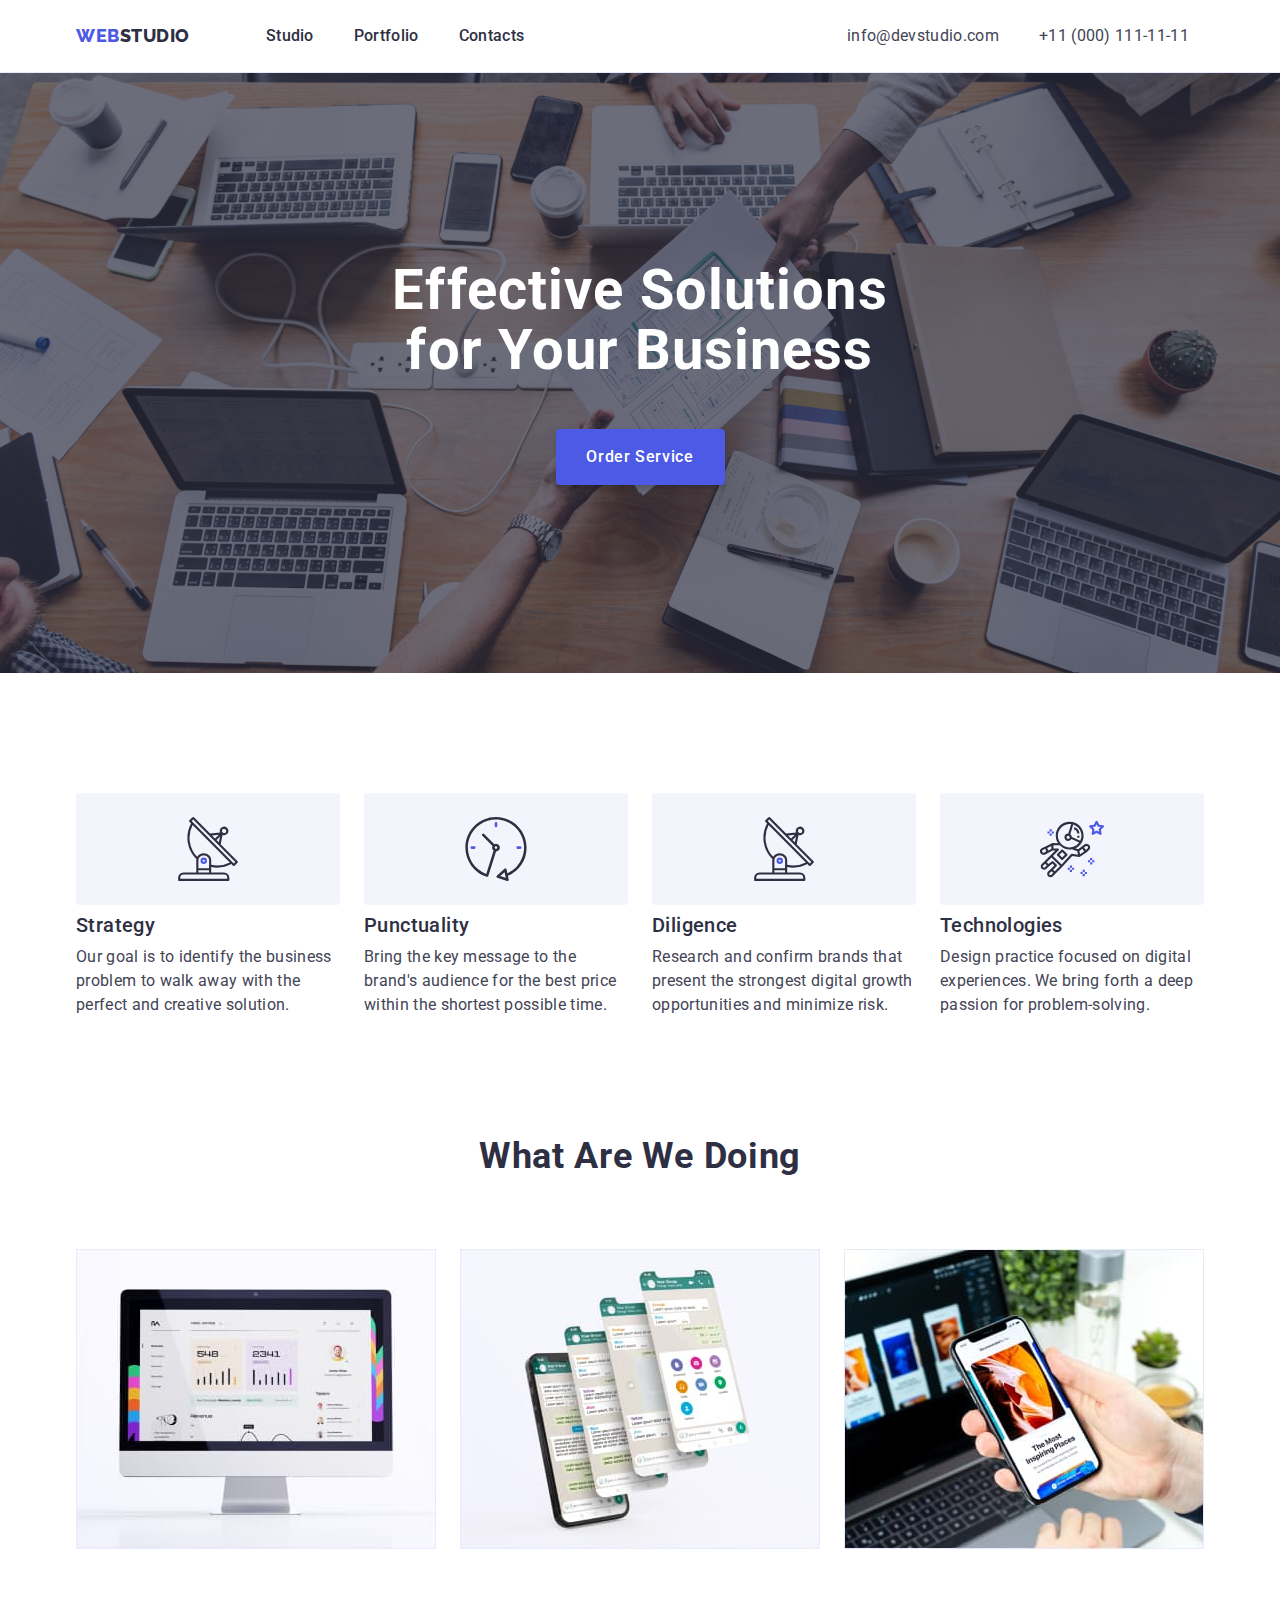
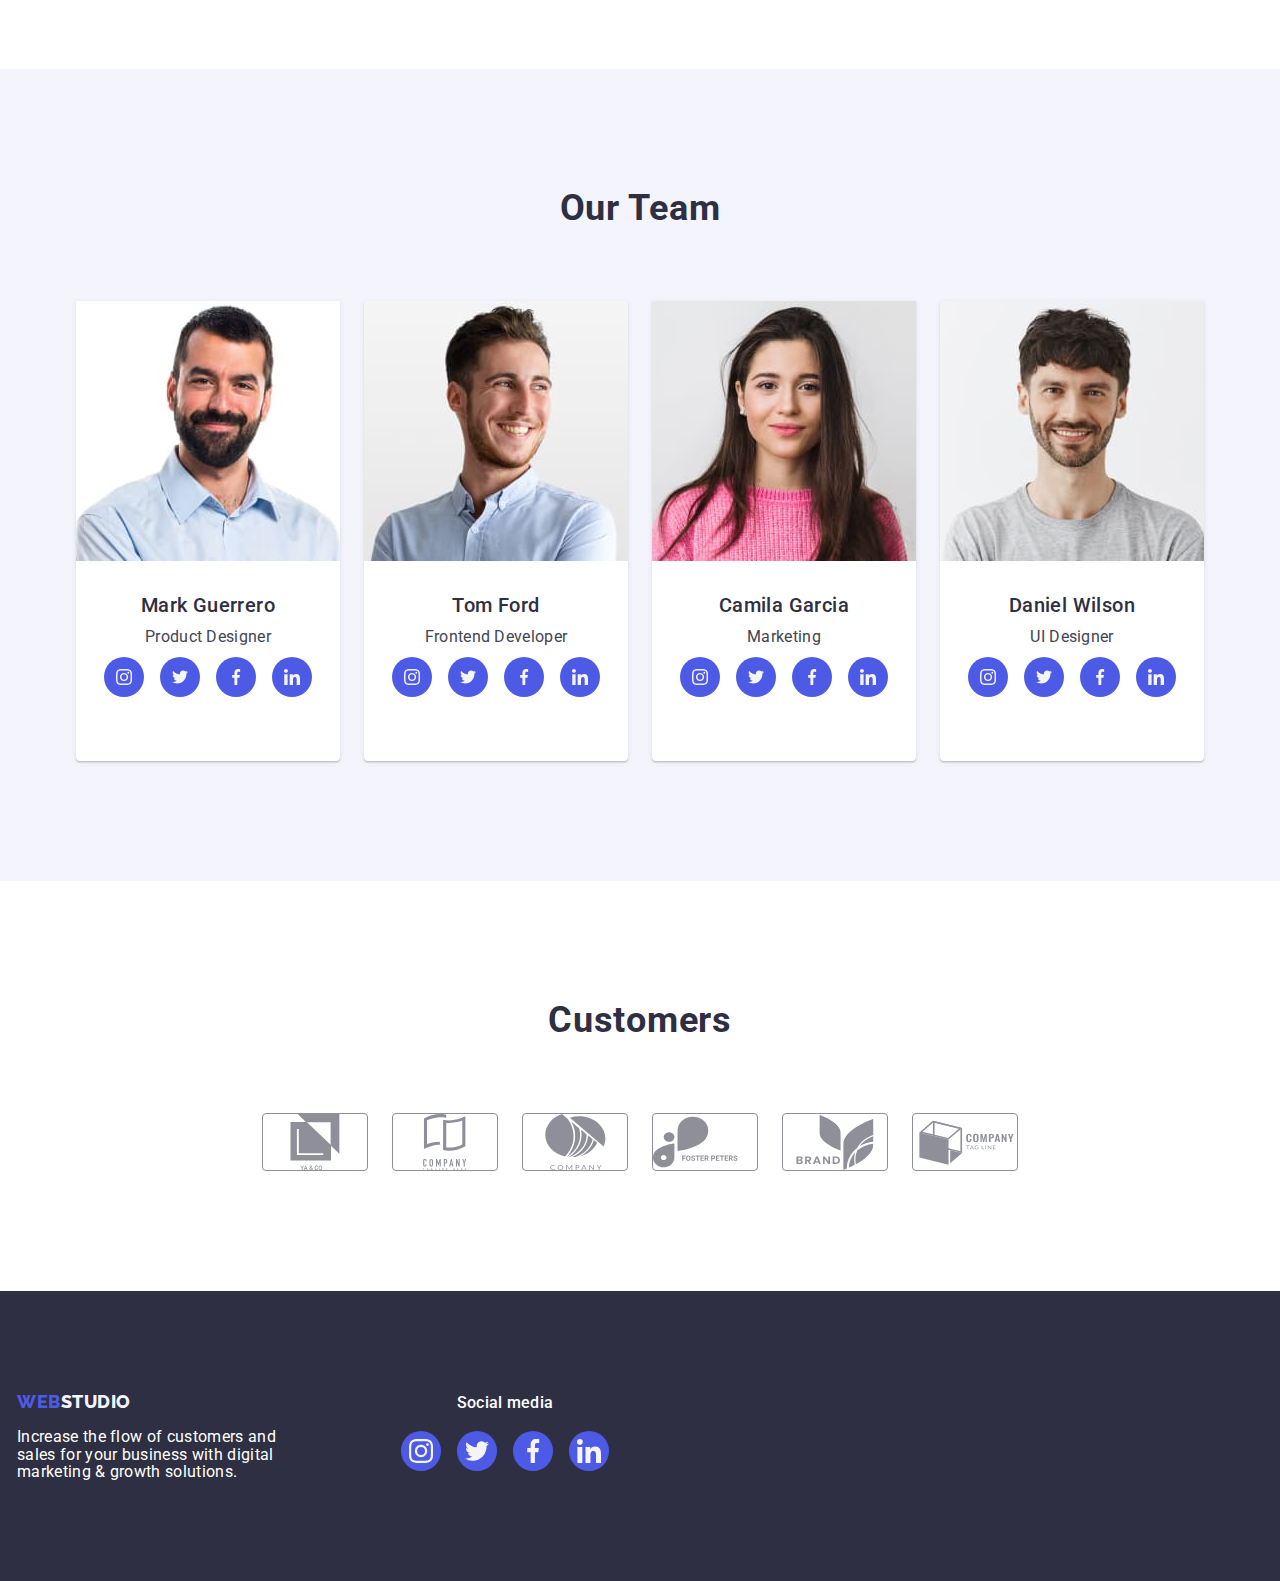
==== index.html @ bed3f68e "fix by html validator" ====
<!DOCTYPE html>
<html lang="en">
  <head>
    <meta charset="UTF-8" />
    <meta http-equiv="X-UA-Compatible" content="IE=edge" />
    <meta name="viewport" content="width=device-width, initial-scale=1.0" />
    <title>Document</title>
    <!--  font links  -->

    <link rel="preconnect" href="https://fonts.googleapis.com" />
    <link rel="preconnect" href="https://fonts.gstatic.com" crossorigin />
    <link
      href="https://fonts.googleapis.com/css2?family=Raleway:wght@800&family=Roboto:wght@400;500;700&display=swap"
      rel="stylesheet" />

    <!--  Nornalize  -->

    <link
      href="https://cdn.jsdelivr.net/npm/modern-normalize@1.1.0/modern-normalize.min.css"
      rel="stylesheet" />

    <!-- Style css -->

    <link rel="stylesheet" href="./css/style.css" />
  </head>
  <body>
    <!-- nav menu -->

    <header class="page-header">
      <div class="header-container container">
        <nav class="navigation">
          <a class="link nav-link" href="./index.html"
            >Web<span class="nav-menu">Studio</span>
          </a>
          <ul class="list nav-list">
            <li>
              <a
                class="link nav-link-list"
                href="./index.html"
                target="_blank"
                rel="noreferrer noopener"
                ><span class="nav-menu">Studio</span>
              </a>
            </li>
            <li>
              <a
                class="link nav-link-portf nav-link-list"
                href="./portfolio.html"
                target="_blank"
                rel="noreferrer noopener"
                ><span class="nav-menu">Portfolio</span>
              </a>
            </li>
            <li>
              <a class="link nav-link-list" href=""><span>Contacts</span> </a>
            </li>
          </ul>
        </nav>
        <address class="link contact">
          <ul class="list contact-list">
            <li>
              <a class="link contact-list-item" href="mailto:info@devstudio.com"
                >info@devstudio.com
              </a>
            </li>
            <li>
              <a class="link contact-list-item" href="tel:+110001111111"
                >+11 (000) 111-11-11
              </a>
            </li>
          </ul>
        </address>
      </div>
    </header>

    <!--   main   -->
    <main>
      <section class="hero">
        <div class="hero-container container">
          <h1 class="hero-title">Effective Solutions for Your Business</h1>
          <button class="btn btn-dark" type="button">Order Service</button>
        </div>
      </section>

      <section class="strategy">
        <div class="list-container container">
          <h2 class="visually-hidden" hidden>header2</h2>
          <ul class="list-content list">
            <li class="list-content-item">
              <div class="icon-container">
                <svg class="icon" width="64px" height="64px">
                  <use href="./images/icons.svg#icon-antenna"></use>
                </svg>
              </div>

              <h3 class="title-name">Strategy</h3>
              <p class="desc">
                Our goal is to identify the business problem to walk away with
                the perfect and creative solution.
              </p>
            </li>
            <li class="list-content-item">
              <div class="icon-container">
                <svg class="icon" width="64px" height="64px">
                  <use href="./images/icons.svg#icon-clock"></use>
                </svg>
              </div>

              <h3 class="title-name">Punctuality</h3>
              <p class="desc">
                Bring the key message to the brand's audience for the best price
                within the shortest possible time.
              </p>
            </li>
            <li class="list-content-item">
              <div class="icon-container">
                <svg class="icon" width="64px" height="64px">
                  <use href="./images/icons.svg#icon-antenna"></use>
                </svg>
              </div>

              <h3 class="title-name">Diligence</h3>
              <p class="desc">
                Research and confirm brands that present the strongest digital
                growth opportunities and minimize risk.
              </p>
            </li>
            <li class="list-content-item">
              <div class="icon-container">
                <svg class="icon" width="64px" height="64px">
                  <use href="./images/icons.svg#icon-astronaut"></use>
                </svg>
              </div>
              <h3 class="title-name">Technologies</h3>
              <p class="desc">
                Design practice focused on digital experiences. We bring forth a
                deep passion for problem-solving.
              </p>
            </li>
          </ul>
        </div>
      </section>

      <section class="subjekt">
        <div class="content-container container">
          <h2 class="title-desc">What are we doing</h2>
          <ul class="part-list list">
            <li class="part-list-item">
              <img
                src="./images/1.jpg"
                alt="a screen"
                width="360"
                height="300" />
            </li>
            <li class="part-list-item">
              <img
                src="./images/rect.jpg"
                alt="a phones"
                width="360"
                height="300" />
            </li>
            <li class="part-list-item">
              <img
                src="./images/rectangle.jpg"
                alt="a smartphone"
                width="360"
                height="300" />
            </li>
          </ul>
        </div>
      </section>

      <section class="team-content">
        <div class="team-container container">
          <h2 class="title-desc">Our Team</h2>
          <ul class="team-list list">
            <li class="team-list-item">
              <img
                class="team-img"
                src="./images/team/1.jpg"
                alt="Photo team member"
                width="264"
                height="260" />
              <div class="team-member">
                <h3 class="title-name title-centre">Mark Guerrero</h3>
                <p class="team-text">Product Designer</p>
                <!-- SOCIAL MEDIA -->
                <ul class="media-team-list list">
                  <li class="social-link">
                    <a
                      href="https://www.instagram.com"
                      target="_blank"
                      rel="noopener noreferrer"
                      aria-label="instagram icon"
                      class="social-icon link">
                      <svg class="svg-icon" width="16" height="16">
                        <use href="./images/icons.svg#icon-instagram"></use>
                      </svg>
                    </a>
                  </li>
                  <li class="social-link">
                    <a
                      href="https://twitter.com"
                      target="_blank"
                      rel="noopener noreferrer"
                      class="social-icon team-icon link"
                      aria-label="twitter icon">
                      <svg class="svg-icon" width="16" height="16">
                        <use href="./images/icons.svg#icon-twitter-1"></use>
                      </svg>
                    </a>
                  </li>
                  <li class="social-link">
                    <a
                      href="https://www.facebook.com"
                      target="_blank"
                      rel="noopener noreferrer"
                      class="social-icon team-icon link"
                      aria-label="facebook icon">
                      <svg class="svg-icon" width="16" height="16">
                        <use href="./images/icons.svg#icon-facebook"></use>
                      </svg>
                    </a>
                  </li>
                  <li class="social-link">
                    <a
                      href="https://www.linkedin.com"
                      target="_blank"
                      rel="noopener noreferrer"
                      class="social-icon team-icon link"
                      aria-label="linkedin icon">
                      <svg class="svg-icon" width="16" height="16">
                        <use href="./images/icons.svg#icon-linkedin"></use>
                      </svg>
                    </a>
                  </li>
                </ul>
              </div>
            </li>
            <li class="team-list-item">
              <img
                class="team-img"
                src="./images/team/2.jpg"
                alt="Photo team member"
                width="264"
                height="260" />
              <div class="team-member">
                <h3 class="title-name title-centre">Tom Ford</h3>
                <p class="team-text">Frontend Developer</p>

                <!--  SOCIAL LIST -->
                <ul class="media-team-list list">
                  <li class="social-link">
                    <a
                      href="https://www.instagram.com"
                      target="_blank"
                      rel="noopener noreferrer"
                      aria-label="instagram icon"
                      class="social-icon link">
                      <svg class="svg-icon" width="16" height="16">
                        <use href="./images/icons.svg#icon-instagram"></use>
                      </svg>
                    </a>
                  </li>
                  <li class="social-link">
                    <a
                      href="https://twitter.com"
                      target="_blank"
                      rel="noopener noreferrer"
                      class="social-icon team-icon link"
                      aria-label="twitter icon">
                      <svg class="svg-icon" width="16" height="16">
                        <use href="./images/icons.svg#icon-twitter-1"></use>
                      </svg>
                    </a>
                  </li>
                  <li class="social-link">
                    <a
                      href="https://www.facebook.com"
                      target="_blank"
                      rel="noopener noreferrer"
                      class="social-icon team-icon link"
                      aria-label="facebook icon">
                      <svg class="svg-icon" width="16" height="16">
                        <use href="./images/icons.svg#icon-facebook"></use>
                      </svg>
                    </a>
                  </li>
                  <li class="social-link">
                    <a
                      href="https://www.linkedin.com"
                      target="_blank"
                      rel="noopener noreferrer"
                      class="social-icon team-icon link"
                      aria-label="linkedin icon">
                      <svg class="svg-icon" width="16" height="16">
                        <use href="./images/icons.svg#icon-linkedin"></use>
                      </svg>
                    </a>
                  </li>
                </ul>
              </div>
            </li>
            <li class="team-list-item">
              <img
                class="team-img"
                src="./images/team/3.jpg"
                alt="Photo team member"
                width="264"
                height="260" />
              <div class="team-member">
                <h3 class="title-name title-centre">Camila Garcia</h3>
                <p class="team-text">Marketing</p>

                <!-- SOCIAL MEDIA  -->
                <ul class="media-team-list list">
                  <li class="social-link">
                    <a
                      href="https://www.instagram.com"
                      target="_blank"
                      rel="noopener noreferrer"
                      aria-label="instagram icon"
                      class="social-icon link">
                      <svg class="svg-icon" width="16" height="16">
                        <use href="./images/icons.svg#icon-instagram"></use>
                      </svg>
                    </a>
                  </li>
                  <li class="social-link">
                    <a
                      href="https://twitter.com"
                      target="_blank"
                      rel="noopener noreferrer"
                      class="social-icon team-icon link"
                      aria-label="twitter icon">
                      <svg class="svg-icon" width="16" height="16">
                        <use href="./images/icons.svg#icon-twitter-1"></use>
                      </svg>
                    </a>
                  </li>
                  <li class="social-link">
                    <a
                      href="https://www.facebook.com"
                      target="_blank"
                      rel="noopener noreferrer"
                      class="social-icon team-icon link"
                      aria-label="facebook icon">
                      <svg class="svg-icon" width="16" height="16">
                        <use href="./images/icons.svg#icon-facebook"></use>
                      </svg>
                    </a>
                  </li>
                  <li class="social-link">
                    <a
                      href="https://www.linkedin.com"
                      target="_blank"
                      rel="noopener noreferrer"
                      class="social-icon team-icon link"
                      aria-label="linkedin icon">
                      <svg class="svg-icon" width="16" height="16">
                        <use href="./images/icons.svg#icon-linkedin"></use>
                      </svg>
                    </a>
                  </li>
                </ul>
              </div>
            </li>
            <li class="team-list-item">
              <img
                class="team-img"
                src="./images/team/4.jpg"
                alt="Photo team member"
                width="264"
                height="260" />
              <div class="team-member">
                <h3 class="title-name title-centre">Daniel Wilson</h3>
                <p class="team-text">UI Designer</p>

                <!-- SOCIAL MEDIA  -->
                <ul class="media-team-list list">
                  <li class="social-link">
                    <a
                      href="https://www.instagram.com"
                      target="_blank"
                      rel="noopener noreferrer"
                      aria-label="instagram icon"
                      class="social-icon link">
                      <svg class="svg-icon" width="16" height="16">
                        <use href="./images/icons.svg#icon-instagram"></use>
                      </svg>
                    </a>
                  </li>
                  <li class="social-link">
                    <a
                      href="https://twitter.com"
                      target="_blank"
                      rel="noopener noreferrer"
                      class="social-icon team-icon link"
                      aria-label="twitter icon">
                      <svg class="svg-icon" width="16" height="16">
                        <use href="./images/icons.svg#icon-twitter-1"></use>
                      </svg>
                    </a>
                  </li>
                  <li class="social-link">
                    <a
                      href="https://www.facebook.com"
                      target="_blank"
                      rel="noopener noreferrer"
                      class="social-icon team-icon link"
                      aria-label="facebook icon">
                      <svg class="svg-icon" width="16" height="16">
                        <use href="./images/icons.svg#icon-facebook"></use>
                      </svg>
                    </a>
                  </li>
                  <li class="social-link">
                    <a
                      href="https://www.linkedin.com"
                      target="_blank"
                      rel="noopener noreferrer"
                      class="social-icon team-icon link"
                      aria-label="linkedin icon">
                      <svg class="svg-icon" width="16" height="16">
                        <use href="./images/icons.svg#icon-linkedin"></use>
                      </svg>
                    </a>
                  </li>
                </ul>
              </div>
            </li>
          </ul>
        </div>
      </section>

      <section class="customers">
        <div class="pic-container container">
          <h2 class="pic-title title-desc">Customers</h2>

          <ul class="pic-list list">
            <li class="pic-list-item">
              <a
                href=""
                target="_blank"
                rel="noopener noreferrer"
                class="logo-link link"
                aria-label="logo icon">
                <svg class="logo" width="104" height="56">
                  <use href="./images/icons.svg#icon-frst"></use>
                </svg>
              </a>
            </li>
            <li class="pic-list-item">
              <a
                href=""
                target="_blank"
                rel="noopener noreferrer"
                class="logo-link link"
                aria-label="logo icon">
                <svg class="logo" width="104" height="56">
                  <use href="./images/icons.svg#icon-second"></use>
                </svg>
              </a>
            </li>
            <li class="pic-list-item">
              <a
                href=""
                target="_blank"
                rel="noopener noreferrer"
                class="logo-link link"
                aria-label="company logo">
                <svg class="logo" width="104" height="56">
                  <use href="./images/icons.svg#icon-company"></use>
                </svg>
              </a>
            </li>
            <li class="pic-list-item">
              <a
                href=""
                target="_blank"
                rel="noopener noreferrer"
                class="logo-link link"
                aria-label="logo foster">
                <svg class="logo" width="104" height="56">
                  <use href="./images/icons.svg#icon-foster"></use>
                </svg>
              </a>
            </li>
            <li class="pic-list-item">
              <a
                href=""
                target="_blank"
                rel="noopener noreferrer"
                class="logo-link link"
                aria-label="brand icon">
                <svg class="logo" width="104" height="56">
                  <use href="./images/icons.svg#icon-brand"></use>
                </svg>
              </a>
            </li>
            <li class="pic-list-item">
              <a
                href=""
                target="_blank"
                rel="noopener noreferrer"
                class="logo-link link"
                aria-label="logo icon">
                <svg class="logo" width="104" height="56">
                  <use href="./images/icons.svg#icon-Logo"></use>
                </svg>
              </a>
            </li>
          </ul>
        </div>
      </section>
    </main>

    <!-- footer    -->
    <footer class="page-footer" id="contact">
      <div class="footer-container container">
        <div>
          <a class="link footer-link" href="./index.html">
            Web<span class="text">Studio</span>
          </a>
          <p class="desc-dark">
            Increase the flow of customers and sales for your business with
            digital marketing &amp; growth solutions.
          </p>
        </div>
        <div>
          <p class="media-title">Social media</p>
          <!-- SOCIAL MEDIA -->
          <ul class="media-team-list list">
            <li class="social-link">
              <a
                href="https://www.instagram.com"
                target="_blank"
                rel="noopener noreferrer"
                aria-label="instagram icon"
                class="social-icon link">
                <svg class="svg-icon" width="24" height="24">
                  <use href="./images/icons.svg#icon-instagram"></use>
                </svg>
              </a>
            </li>
            <li class="social-link">
              <a
                href="https://twitter.com"
                target="_blank"
                rel="noopener noreferrer"
                class="social-icon team-icon link"
                aria-label="twitter icon">
                <svg class="svg-icon" width="24" height="24">
                  <use href="./images/icons.svg#icon-twitter-1"></use>
                </svg>
              </a>
            </li>
            <li class="social-link">
              <a
                href="https://www.facebook.com"
                target="_blank"
                rel="noopener noreferrer"
                class="social-icon team-icon link"
                aria-label="facebook icon">
                <svg class="svg-icon" width="24" height="24">
                  <use href="./images/icons.svg#icon-facebook"></use>
                </svg>
              </a>
            </li>
            <li class="social-link">
              <a
                href="https://www.linkedin.com"
                target="_blank"
                rel="noopener noreferrer"
                class="social-icon team-icon link"
                aria-label="linkedin icon">
                <svg class="svg-icon" width="24" height="24">
                  <use href="./images/icons.svg#icon-linkedin"></use>
                </svg>
              </a>
            </li>
          </ul>
        </div>
      </div>
    </footer>
  </body>
</html>
---- css/style.css ----
:root {
  --font-family: "Roboto", sans-serif;
  --font-family-logo: "Raleway", sans-serif;

  --color-iris: rgba(77, 90, 229, 1);
  --color-ocean: rgba(64, 75, 191, 1);
  --color-white: rgba(255, 255, 255, 1);
  --color-navy-blue: rgba(46, 47, 66, 1);

  --color-green: rgba(49, 208, 170, 1);
  --color-slate: rgba(67, 68, 85, 1);
  --color-cornflower: rgba(231, 233, 252, 1);
  --color-navy-blue-modal: rgba(46, 47, 66, 0.4);
  --color-grey: rgba(46, 47, 66, 0.7);
  --color-cloud: rgba(244, 244, 253, 1);
  --color-dairy: rgba(252, 252, 252, 1);
  --color-light-slate: rgba(142, 143, 153, 1);

  --indent: 24px;
}
* {
  box-sizing: border-box;
}

/* resrt start */

ul {
  margin: 0;
  padding: 0;
  list-style: none;
}

h1,
h2,
h3,
h4,
h5,
h6,
p {
  margin: 0;
}

img {
  display: block;
  max-width: 100%;
  height: auto;
}

.list {
  list-style: none;
  margin: 0;
  padding: 0;
}

.link {
  text-decoration: none;
  font-style: normal;
}
/* resrt end */

.container {
  width: 1158px;
  margin-right: auto;
  margin-left: auto;
  padding: 0 15px;

  /* outline: 2px solid red;
  outline-offset: -2px;*/
}

body {
  font-family: var(--font-family);
  color: var(--color-slate);
  background-color: var(--color-white);
}

/* nav style */

.header-container {
  display: flex;
  flex-direction: row;
  align-items: center;
  justify-content: space-between;
}

.page-header {
  border-bottom: 1px solid var(--color-cornflower);
  box-shadow: 0px 2px 1px rgba(46, 47, 66, 0.08),
    0px 1px 1px rgba(46, 47, 66, 0.16), 0px 1px 6px rgba(46, 47, 66, 0.08);
}

.navigation {
  display: flex;
  flex-direction: row;
  align-items: center;
  justify-content: space-between;
  margin-right: auto;
}

.nav-link {
  font-family: var(--font-family-logo);
  font-weight: 800;
  font-size: 18px;
  line-height: 1.17;
  letter-spacing: 0.03em;
  text-transform: uppercase;
  color: var(--color-iris);
  /* pozition */
  margin-right: 76px;
}

.nav-link > span {
  font-family: var(--font-family-logo);
  font-weight: 800;
  font-size: 18px;
  line-height: 1.17;
  letter-spacing: 0.03em;
  text-transform: uppercase;
  color: var(--color-navy-blue);
  padding-top: 24px;
  padding-bottom: 24px;
}

.nav-list {
  display: flex;
  flex-direction: row;
  align-items: flex-start;
  gap: 40px;
  padding: 24px 0;
}

.contact-list {
  display: flex;
  align-items: center;
  justify-content: space-between;
  gap: 40px;
  margin-right: 15px;
  padding-top: 24px;
  padding-bottom: 24px;
}

.nav-link-list {
  font-weight: 500;
  font-size: 16px;
  line-height: 1.5;
  color: var(--color-navy-blue);
  letter-spacing: 0.02em;
  padding: 24px 0;
}

.nav-link-list:hover,
.nav-link-list:focus {
  color: var(--color-ocean);
}

.nav-link-list::before:hover {
  content: "";
  width: 48px;
  height: 4px;
  border-radius: 2px;

  background-color: var(--color-ocean);
  box-shadow: px 2px 1px rgba(46, 47, 66, 0.08),
    0px 1px 1px rgba(46, 47, 66, 0.16), 0px 1px 6px rgba(46, 47, 66, 0.08);
}

.nav-menu {
  order: -1;
}

.contact-list-item:active,
.contact-list-item:hover,
.contact-list-item:focus {
  color: var(--color-ocean);
}

.contact-list-item {
  font-weight: 400;
  font-size: 16px;
  line-height: 1.5;
  color: var(--color-slate);
  letter-spacing: 0.02em;
}

/* HERO SECTION */

.hero {
  padding-top: 188px;
  padding-bottom: 188px;
  margin-left: auto;
  margin-right: auto;
  max-width: 1440px;

  background-color: var(--color-navy-blue);
  /* background-color: rgba(0, 0, 0, 0.5); */
  background-image: linear-gradient(
      rgba(46, 47, 66, 0.7),
      rgba(46, 47, 66, 0.7)
    ),
    url("../images/bg-img/hero.jpg");
  background-repeat: no-repeat;
  background-position: center;
  background-size: cover;
}

.hero-container {
  display: block;
}

.text {
  font-family: var(--font-family-logo);
  font-weight: 800;
  font-size: 18px;
  line-height: 1.17;
  letter-spacing: 0.03em;
  text-transform: uppercase;
  color: var(--color-cloud);
}

.hero-title {
  font-weight: 700;
  font-size: 56px;
  line-height: 1.07;
  color: var(--color-white);
  text-align: center;
  letter-spacing: 0.02em;
  width: 496px;
  height: 120px;
  max-width: 496px;
  margin-left: auto;
  margin-right: auto;
  margin-bottom: 48px;
}

.btn {
  display: block;
  min-width: 169px;
  min-height: 56px;
  padding: 16px, 32px;
  margin-left: auto;
  margin-right: auto;
}

.btn-dark {
  font-family: var(--font-family);
  font-weight: 500;
  font-size: 16px;
  line-height: 1.5;
  color: var(--color-white);
  background-color: var(--color-iris);
  letter-spacing: 0.04em;
  cursor: pointer;
  box-shadow: 0px 4px 4px rgba(0, 0, 0, 0.15);
  border-radius: 4px;
  border: none;
}

.btn-dark:hover,
.btn-dark:focus {
  color: var(--color-white);
  background-color: var(--color-ocean);
}

/* SECONDER SECTION strategy */

.strategy {
  padding-top: 120px;
  padding-bottom: 120px;
}

.list-container {
  /* display: flex;
  height: 112px;
  align-items: center;
  justify-content: center;
  background-color: var(--color-cloud);
  margin-bottom: 8px;
  border-radius: 4px; */
}

.list-content {
  display: flex;
  align-items: flex-start;
  justify-content: flex-start;
  gap: 24px;
}

.list-content-item {
  list-style-type: none;
  flex-basis: calc((100% - 3 * 24px) / 4);
}

/* ICONS CODE */

.icon-container {
  display: flex;
  height: 112px;
  align-items: center;
  justify-content: center;
  background-color: var(--color-cloud);
  margin-bottom: 8px;
  border-radius: 4px;
}

.icon {
  margin: 24px 100px;
}

.title-centre {
  text-align: center;
}

.title {
  margin-bottom: 8px;
}

.list-content-item:last-child {
  margin-right: 0;
}

.visually-hidden {
  position: absolute;
  width: 1px;
  height: 1px;
  margin: -1px;
  border: 0;
  padding: 0;

  white-space: nowrap;
  clip-path: inset(100%);
  clip: rect(0 0 0 0);
  overflow: hidden;
}

/*  SUBJEKT */

.subjekt,
.team-content {
  padding-bottom: 120px;
}

.part-list,
.team-list {
  display: flex;
  flex-direction: row;
  align-items: center;
  justify-content: space-between;
  gap: 24px;
}

.part-list-item {
  width: calc((100% - 48px) / 3);
}

.title-desc {
  font-weight: 700;
  font-size: 36px;
  line-height: 1.11;
  text-align: center;
  letter-spacing: 0.02em;
  text-transform: capitalize;
  color: var(--color-navy-blue);
  margin-bottom: 72px;
}

.title-name {
  font-weight: 500;
  font-size: 20px;
  line-height: 1.2;
  letter-spacing: 0.02em;
  text-transform: capitalize;
  color: var(--color-navy-blue);
  margin-bottom: 8px;
}
.desc {
  font-weight: 400;
  font-size: 16px;
  line-height: 1.5;
  letter-spacing: 0.02em;
  color: var(--color-slate);
}

/* TEAM SECTION */

.team-content {
  background-color: var(--color-cloud);
  padding: 120px 0;
}

/* SOCIAL ICONS */

.media-team-list {
  display: flex;
  flex-direction: row;
  justify-content: center;
  align-items: center;
  gap: 24px;
  flex-basis: calc((100% - 3 * 24px) / 4);
}

.social-link {
  /* display: flex;
  justify-content: center;
  align-items: center; */
  fill: var(--color-cloud);
  width: 40px;
  height: 40px;
}

.social-icon {
  width: 100%;
  height: 100%;
  background-color: var(--color-iris);
  border-radius: 50%;
  display: flex;
  align-items: center;
  justify-content: center;
}

.social-icon:hover,
.social-icon:focus {
  background-color: var(--color-ocean);
}

.svg-icon {
  fill: var(--color-cloud);
}

.team-list-item {
  background-color: var(--color-white);
  display: flex;
  flex-direction: column;
  justify-content: center;
  align-items: center;
  padding: 0px 0px 32px;
  box-shadow: 0px 1px 6px rgba(46, 47, 66, 0.08),
    0px 1px 1px rgba(46, 47, 66, 0.16), 0px 2px 1px rgba(46, 47, 66, 0.08);
  border-radius: 0px 0px 4px 4px;
  width: calc((100% - 72px) / 4);
}

.team-text {
  font-weight: 400;
  font-size: 16px;
  line-height: 1.5;
  letter-spacing: 0.02em;
  color: var(--color-slate);
  text-align: center;
  margin-bottom: 8px;
}

.team-member {
  padding: 32px 0;
  border-radius: 0px 0px 4px 4px;
}

/*  CUSTOMERS  */

.customers {
  padding-top: 120px;
  padding-bottom: 120px;
}

.pic-list {
  display: flex;
  flex-direction: row;
  align-items: center;
  justify-content: center;
  gap: 24px;
}

.pik-title {
  line-height: 1.1;
}

.logo-link {
  display: flex;
  align-items: center;
  justify-content: center;
  width: 168px;
  height: 88px;
  width: 100%;
  height: 100%;
  color: var(--color-light-slate);
  flex-basis: calc((100% - 5 * 24px) / 6);

  border: 1px solid var(--color-light-slate);
  border-radius: 4px;
}

.logo {
  fill: currentColor;
}

.logo:hover,
.logo:focus {
  fill: var(--color-ocean);
}

.logo-link:hover,
.logo-link:focus {
  border: 1px solid var(--color-ocean);
}

/* footer */

.page-footer {
  background-color: var(--color-navy-blue);
  padding: 100px 0;
}

/* social media */

.media-footer-list {
  display: flex;
  /* flex-direction: row;
  justify-content: center;
  align-items: center; */
  gap: 16px;
  flex-basis: calc((100% - 3 * 16px) / 4);
}

.footer-icon:hover,
.footer-icon:focus {
  background-color: var(--color-green);
}

.footer-icon {
  width: 100%;
  height: 100%;
  background-color: var(--color-iris);
}

.footer-link {
  font-family: var(--font-family-logo);
  font-weight: 800;
  font-size: 18px;
  line-height: 1.17;
  letter-spacing: 0.03em;
  text-transform: uppercase;
  color: var(--color-iris);
  display: inline-block;
  margin-bottom: 16px;
}

.desc-dark {
  font-weight: 400;
  font-size: 16px;
  line-height: 1.11;
  color: var(--color-white);
  background-color: #2e2f42;
  letter-spacing: 0.02em;
  width: 264px;
  margin-right: 120px;
}

/*  SOCIAL MEDIA SECTION  */

.footer-container {
  display: flex;
  align-items: baseline;
  margin-right: 120px;
}

.media-title {
  font-weight: 500;
  font-size: 16px;
  line-height: 1.5;
  text-align: center;
  letter-spacing: 0.02em;
  color: var(--color-white);
  margin-bottom: 16px;
}

.media-team-list {
  display: flex;
  flex-direction: row;
  gap: 16px;
  align-items: flex-start;
}

/* PORTFOLIO BUTTON */

.description {
  padding-top: 96px;
  padding-bottom: 120px;
}

.btn-iris {
  font-family: var(--font-family);
  font-weight: 500;
  font-size: 16px;
  line-height: 1.5;
  color: var(--color-iris);
  background-color: var(--color-cloud);
  letter-spacing: 0.04em;
  cursor: pointer;
  border: 1px solid var(--color-cornflower);
  border-radius: 4px;
  min-height: 48px;
  padding: 12px 24px;
}

.btn-iris:hover,
.btn-iris:focus {
  color: var(--color-white);
  background-color: var(--color-ocean);
  border: 1px solid transparent;
}
.btn-list {
  display: flex;
  flex-direction: row;
  align-items: center;
  justify-content: center;
  gap: 24px;
  margin-bottom: 72px;
}

.row-list {
  display: flex;
  width: 1128px;
  flex-wrap: wrap;
  gap: var(--indent);
  row-gap: 48px;
  column-gap: 24px;
  padding-bottom: 120px;
}

.row-list-item {
  width: calc((100% - 48px) / 3);
}

.row-container {
  padding: 32px 16px;
  border: 1px solid var(--color-cornflower);
  border-top: none;
}

.row-title {
  font-weight: 500;
  font-size: 20px;
  line-height: 1.2;
  margin-bottom: 8px;
  letter-spacing: 0.02em;
  text-transform: capitalize;
  color: var(--color-navy-blue);
}
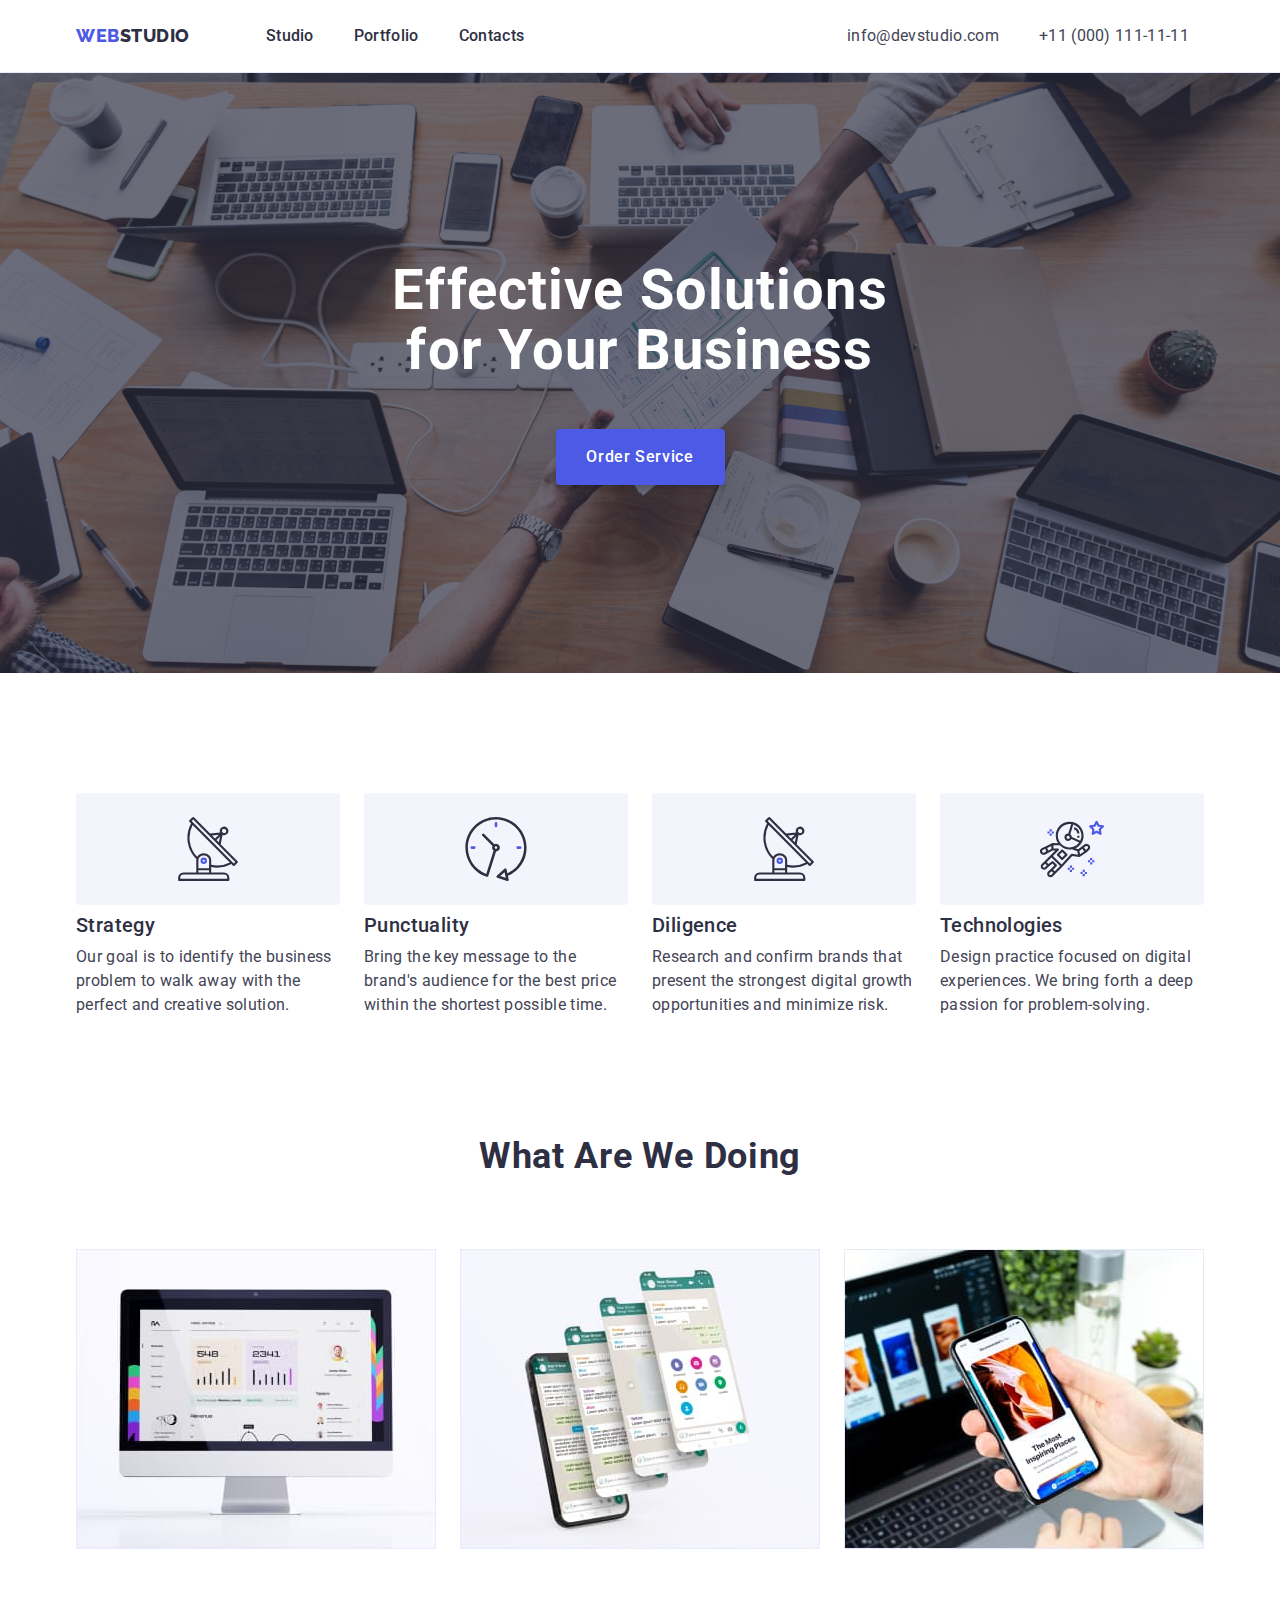
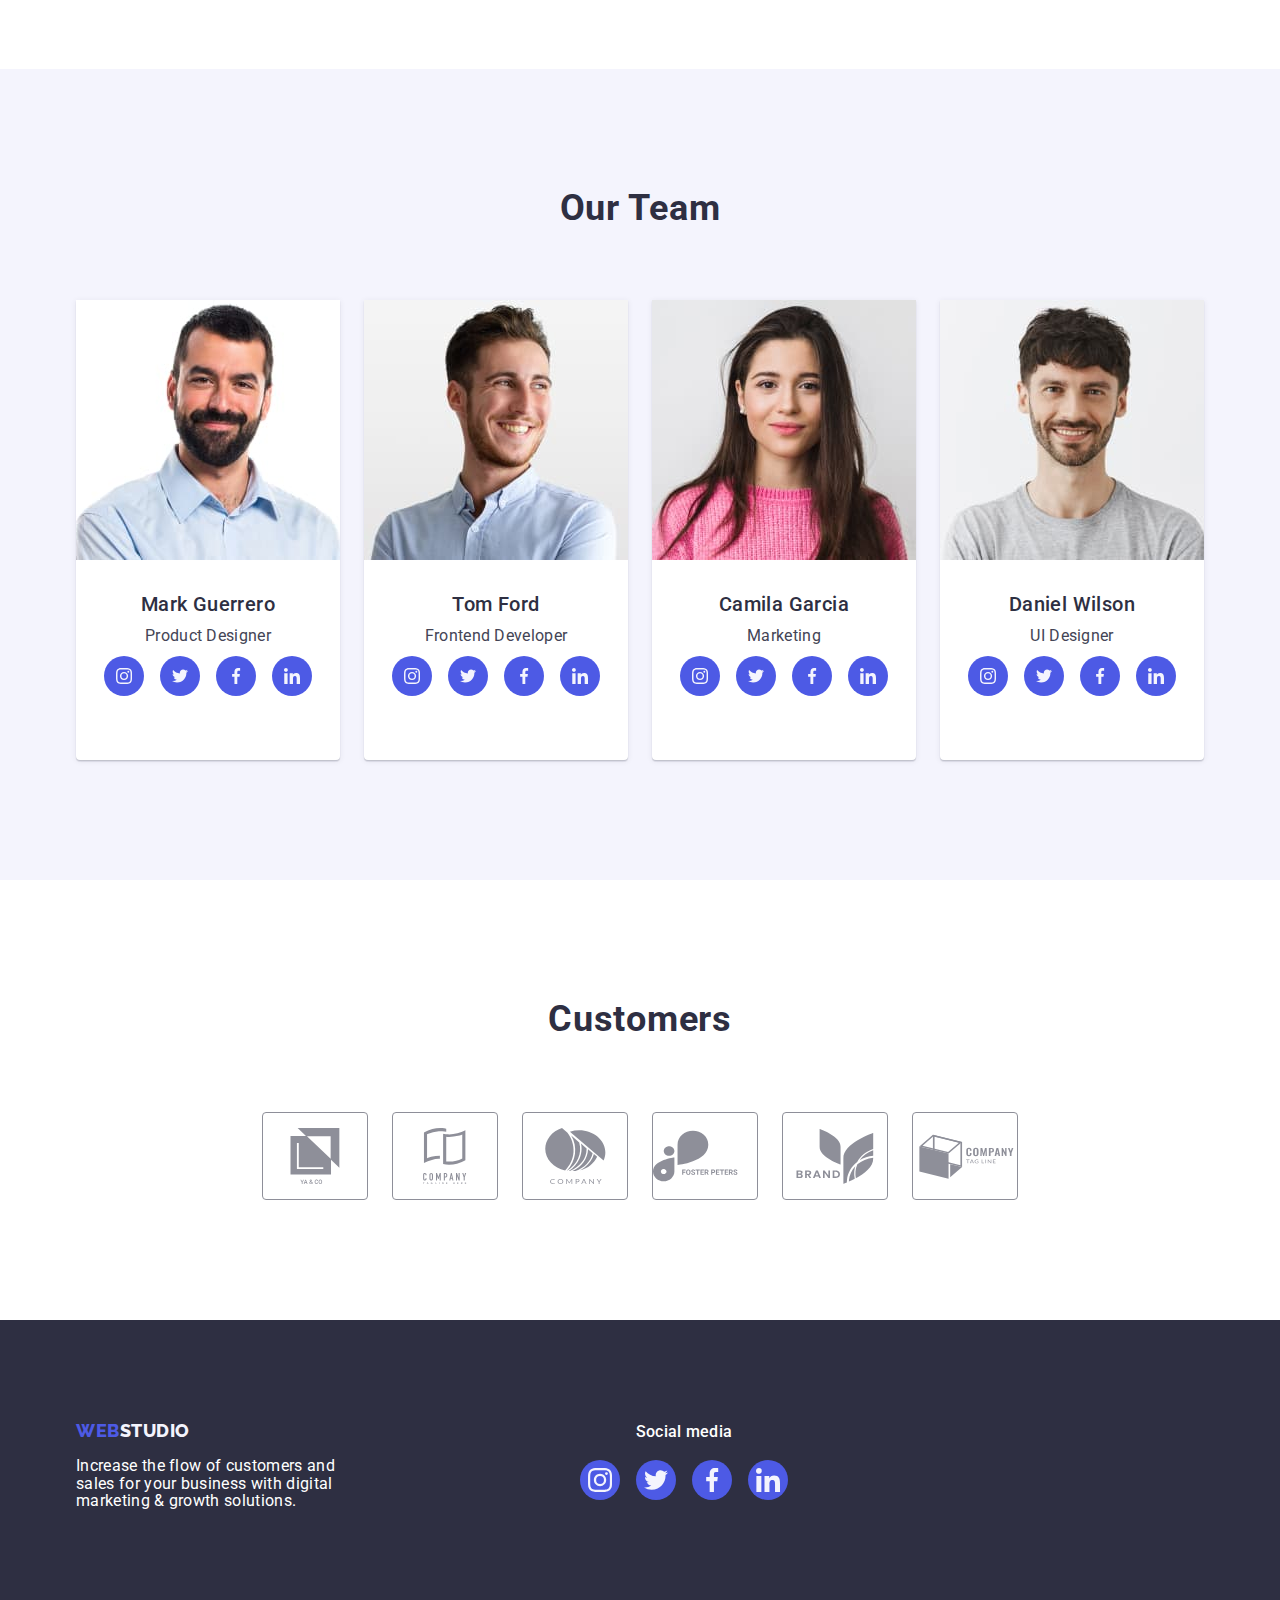
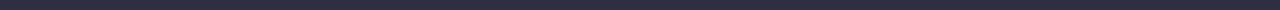
==== commit 0dacf8f6: "new fix" ====
--- a/index.html
+++ b/index.html
@@ -88,7 +88,7 @@
           <ul class="list-content list">
             <li class="list-content-item">
               <div class="icon-container">
-                <svg class="icon" width="64px" height="64px">
+                <svg class="icon" width="64" height="64">
                   <use href="./images/icons.svg#icon-antenna"></use>
                 </svg>
               </div>
@@ -101,7 +101,7 @@
             </li>
             <li class="list-content-item">
               <div class="icon-container">
-                <svg class="icon" width="64px" height="64px">
+                <svg class="icon" width="64" height="64">
                   <use href="./images/icons.svg#icon-clock"></use>
                 </svg>
               </div>
@@ -114,7 +114,7 @@
             </li>
             <li class="list-content-item">
               <div class="icon-container">
-                <svg class="icon" width="64px" height="64px">
+                <svg class="icon" width="64" height="64">
                   <use href="./images/icons.svg#icon-antenna"></use>
                 </svg>
               </div>
@@ -127,7 +127,7 @@
             </li>
             <li class="list-content-item">
               <div class="icon-container">
-                <svg class="icon" width="64px" height="64px">
+                <svg class="icon" width="64" height="64">
                   <use href="./images/icons.svg#icon-astronaut"></use>
                 </svg>
               </div>
@@ -203,7 +203,7 @@
                       href="https://twitter.com"
                       target="_blank"
                       rel="noopener noreferrer"
-                      class="social-icon team-icon link"
+                      class="social-icon link"
                       aria-label="twitter icon">
                       <svg class="svg-icon" width="16" height="16">
                         <use href="./images/icons.svg#icon-twitter-1"></use>
@@ -215,7 +215,7 @@
                       href="https://www.facebook.com"
                       target="_blank"
                       rel="noopener noreferrer"
-                      class="social-icon team-icon link"
+                      class="social-icon link"
                       aria-label="facebook icon">
                       <svg class="svg-icon" width="16" height="16">
                         <use href="./images/icons.svg#icon-facebook"></use>
@@ -227,7 +227,7 @@
                       href="https://www.linkedin.com"
                       target="_blank"
                       rel="noopener noreferrer"
-                      class="social-icon team-icon link"
+                      class="social-icon link"
                       aria-label="linkedin icon">
                       <svg class="svg-icon" width="16" height="16">
                         <use href="./images/icons.svg#icon-linkedin"></use>
@@ -267,7 +267,7 @@
                       href="https://twitter.com"
                       target="_blank"
                       rel="noopener noreferrer"
-                      class="social-icon team-icon link"
+                      class="social-icon link"
                       aria-label="twitter icon">
                       <svg class="svg-icon" width="16" height="16">
                         <use href="./images/icons.svg#icon-twitter-1"></use>
@@ -279,7 +279,7 @@
                       href="https://www.facebook.com"
                       target="_blank"
                       rel="noopener noreferrer"
-                      class="social-icon team-icon link"
+                      class="social-icon link"
                       aria-label="facebook icon">
                       <svg class="svg-icon" width="16" height="16">
                         <use href="./images/icons.svg#icon-facebook"></use>
@@ -291,7 +291,7 @@
                       href="https://www.linkedin.com"
                       target="_blank"
                       rel="noopener noreferrer"
-                      class="social-icon team-icon link"
+                      class="social-icon link"
                       aria-label="linkedin icon">
                       <svg class="svg-icon" width="16" height="16">
                         <use href="./images/icons.svg#icon-linkedin"></use>
@@ -331,7 +331,7 @@
                       href="https://twitter.com"
                       target="_blank"
                       rel="noopener noreferrer"
-                      class="social-icon team-icon link"
+                      class="social-icon link"
                       aria-label="twitter icon">
                       <svg class="svg-icon" width="16" height="16">
                         <use href="./images/icons.svg#icon-twitter-1"></use>
@@ -343,7 +343,7 @@
                       href="https://www.facebook.com"
                       target="_blank"
                       rel="noopener noreferrer"
-                      class="social-icon team-icon link"
+                      class="social-icon link"
                       aria-label="facebook icon">
                       <svg class="svg-icon" width="16" height="16">
                         <use href="./images/icons.svg#icon-facebook"></use>
@@ -355,7 +355,7 @@
                       href="https://www.linkedin.com"
                       target="_blank"
                       rel="noopener noreferrer"
-                      class="social-icon team-icon link"
+                      class="social-icon link"
                       aria-label="linkedin icon">
                       <svg class="svg-icon" width="16" height="16">
                         <use href="./images/icons.svg#icon-linkedin"></use>
@@ -395,7 +395,7 @@
                       href="https://twitter.com"
                       target="_blank"
                       rel="noopener noreferrer"
-                      class="social-icon team-icon link"
+                      class="social-icon link"
                       aria-label="twitter icon">
                       <svg class="svg-icon" width="16" height="16">
                         <use href="./images/icons.svg#icon-twitter-1"></use>
@@ -407,7 +407,7 @@
                       href="https://www.facebook.com"
                       target="_blank"
                       rel="noopener noreferrer"
-                      class="social-icon team-icon link"
+                      class="social-icon link"
                       aria-label="facebook icon">
                       <svg class="svg-icon" width="16" height="16">
                         <use href="./images/icons.svg#icon-facebook"></use>
@@ -419,7 +419,7 @@
                       href="https://www.linkedin.com"
                       target="_blank"
                       rel="noopener noreferrer"
-                      class="social-icon team-icon link"
+                      class="social-icon link"
                       aria-label="linkedin icon">
                       <svg class="svg-icon" width="16" height="16">
                         <use href="./images/icons.svg#icon-linkedin"></use>
@@ -435,7 +435,7 @@
 
       <section class="customers">
         <div class="pic-container container">
-          <h2 class="pic-title title-desc">Customers</h2>
+          <h2 class="title-desc">Customers</h2>
 
           <ul class="pic-list list">
             <li class="pic-list-item">
@@ -537,7 +537,7 @@
                 target="_blank"
                 rel="noopener noreferrer"
                 aria-label="instagram icon"
-                class="social-icon link">
+                class="footer-icon link">
                 <svg class="svg-icon" width="24" height="24">
                   <use href="./images/icons.svg#icon-instagram"></use>
                 </svg>
@@ -548,7 +548,7 @@
                 href="https://twitter.com"
                 target="_blank"
                 rel="noopener noreferrer"
-                class="social-icon team-icon link"
+                class="footer-icon link"
                 aria-label="twitter icon">
                 <svg class="svg-icon" width="24" height="24">
                   <use href="./images/icons.svg#icon-twitter-1"></use>
@@ -560,7 +560,7 @@
                 href="https://www.facebook.com"
                 target="_blank"
                 rel="noopener noreferrer"
-                class="social-icon team-icon link"
+                class="footer-icon link"
                 aria-label="facebook icon">
                 <svg class="svg-icon" width="24" height="24">
                   <use href="./images/icons.svg#icon-facebook"></use>
@@ -572,7 +572,7 @@
                 href="https://www.linkedin.com"
                 target="_blank"
                 rel="noopener noreferrer"
-                class="social-icon team-icon link"
+                class="footer-icon link"
                 aria-label="linkedin icon">
                 <svg class="svg-icon" width="24" height="24">
                   <use href="./images/icons.svg#icon-linkedin"></use>
--- a/css/style.css
+++ b/css/style.css
@@ -355,7 +355,7 @@
 .title-desc {
   font-weight: 700;
   font-size: 36px;
-  line-height: 1.11;
+  line-height: 1.1;
   text-align: center;
   letter-spacing: 0.02em;
   text-transform: capitalize;
@@ -399,9 +399,6 @@
 }
 
 .social-link {
-  /* display: flex;
-  justify-content: center;
-  align-items: center; */
   fill: var(--color-cloud);
   width: 40px;
   height: 40px;
@@ -420,6 +417,7 @@
 .social-icon:hover,
 .social-icon:focus {
   background-color: var(--color-ocean);
+  color: var(--color-ocean);
 }
 
 .svg-icon {
@@ -466,11 +464,13 @@
   flex-direction: row;
   align-items: center;
   justify-content: center;
+
   gap: 24px;
-}
-
-.pik-title {
-  line-height: 1.1;
+  flex-basis: calc((100% - 120px) / 6);
+}
+
+.pic-list-item {
+  height: 88px;
 }
 
 .logo-link {
@@ -492,14 +492,10 @@
   fill: currentColor;
 }
 
-.logo:hover,
-.logo:focus {
-  fill: var(--color-ocean);
-}
-
 .logo-link:hover,
 .logo-link:focus {
-  border: 1px solid var(--color-ocean);
+  border-color: 1px solid var(--color-ocean);
+  color: var(--color-ocean);
 }
 
 /* footer */
@@ -529,6 +525,10 @@
   width: 100%;
   height: 100%;
   background-color: var(--color-iris);
+  border-radius: 50%;
+  display: flex;
+  align-items: center;
+  justify-content: center;
 }
 
 .footer-link {
@@ -559,7 +559,7 @@
 .footer-container {
   display: flex;
   align-items: baseline;
-  margin-right: 120px;
+  gap: 120px;
 }
 
 .media-title {
@@ -606,7 +606,10 @@
   color: var(--color-white);
   background-color: var(--color-ocean);
   border: 1px solid transparent;
-}
+  box-shadow: 0px 3px 1px rgba(0, 0, 0, 0.1), 0px 2px 1px rgba(0, 0, 0, 0.08),
+    0px 2px 2px rgba(0, 0, 0, 0.12);
+}
+
 .btn-list {
   display: flex;
   flex-direction: row;
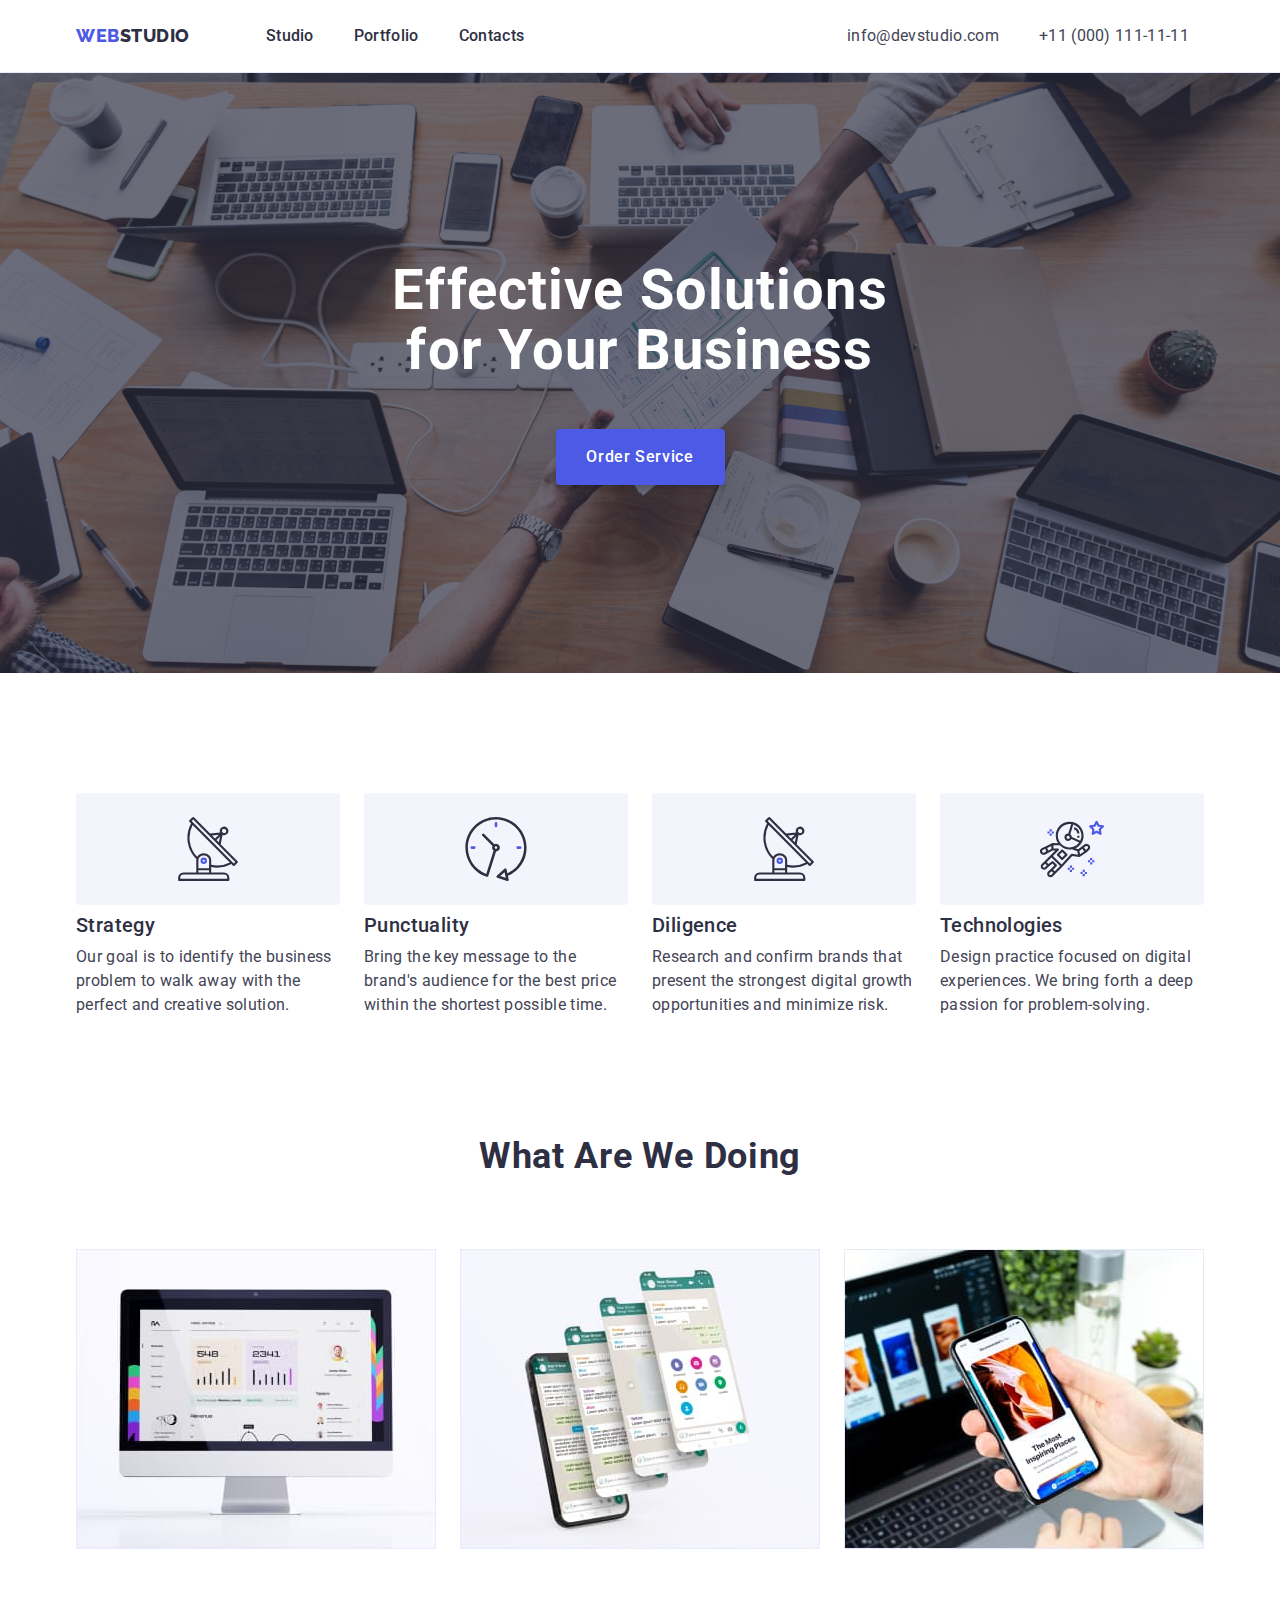
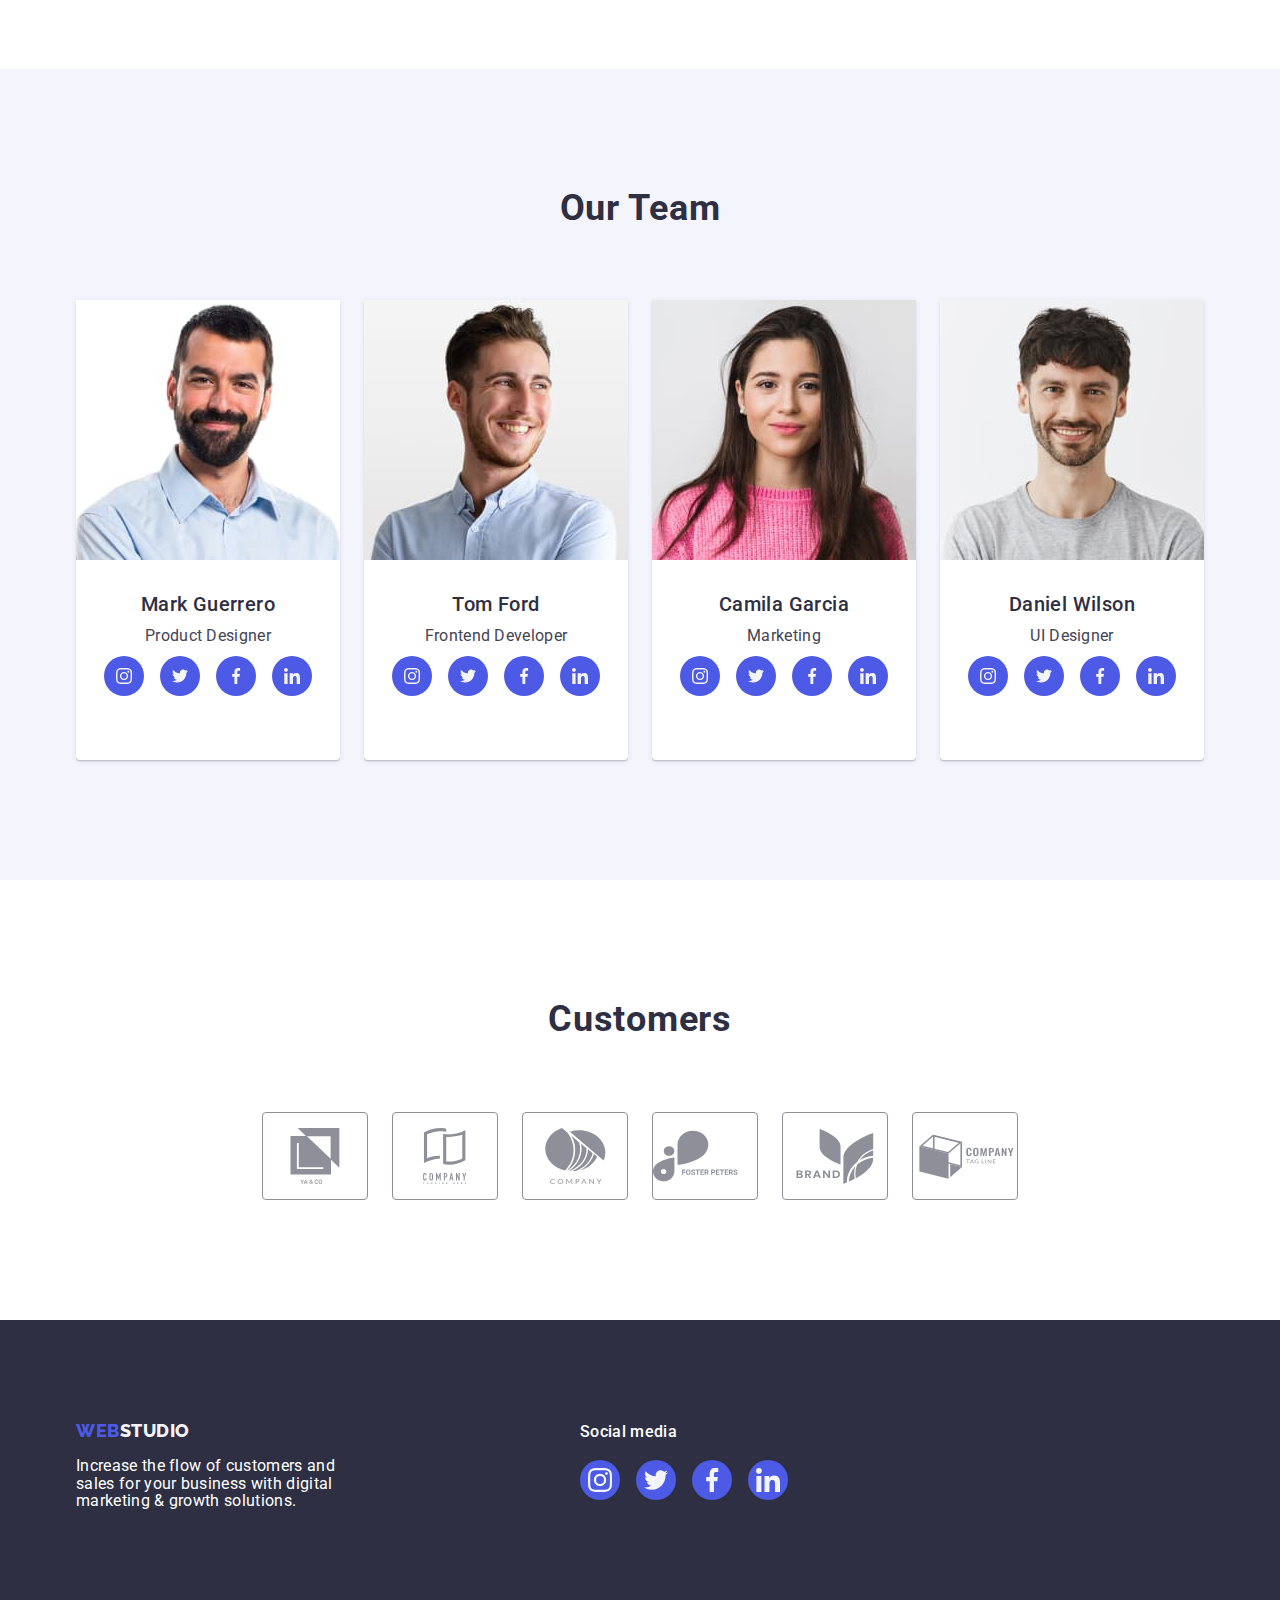
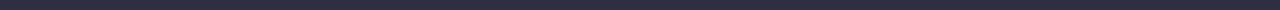
==== commit 10486ef1: "fixes" ====
--- a/index.html
+++ b/index.html
@@ -530,7 +530,7 @@
         <div>
           <p class="media-title">Social media</p>
           <!-- SOCIAL MEDIA -->
-          <ul class="media-team-list list">
+          <ul class="media-footer-list list">
             <li class="social-link">
               <a
                 href="https://www.instagram.com"
--- a/css/style.css
+++ b/css/style.css
@@ -505,13 +505,17 @@
   padding: 100px 0;
 }
 
+/* .foot-box {
+  margin-right: 120px;
+
+
 /* social media */
 
 .media-footer-list {
   display: flex;
-  /* flex-direction: row;
-  justify-content: center;
-  align-items: center; */
+  flex-direction: row;
+  align-items: flex-start;
+
   gap: 16px;
   flex-basis: calc((100% - 3 * 16px) / 4);
 }
@@ -566,7 +570,6 @@
   font-weight: 500;
   font-size: 16px;
   line-height: 1.5;
-  text-align: center;
   letter-spacing: 0.02em;
   color: var(--color-white);
   margin-bottom: 16px;
@@ -580,6 +583,16 @@
 }
 
 /* PORTFOLIO BUTTON */
+
+.portfolio-link {
+  display: block;
+}
+
+.portfolio-link:hover,
+.portfolio-link:focus {
+  box-shadow: 0px 1px 6px rgba(46, 47, 66, 0.08),
+    0px 1px 1px rgba(46, 47, 66, 0.16), 0px 2px 1px rgba(46, 47, 66, 0.08);
+}
 
 .description {
   padding-top: 96px;
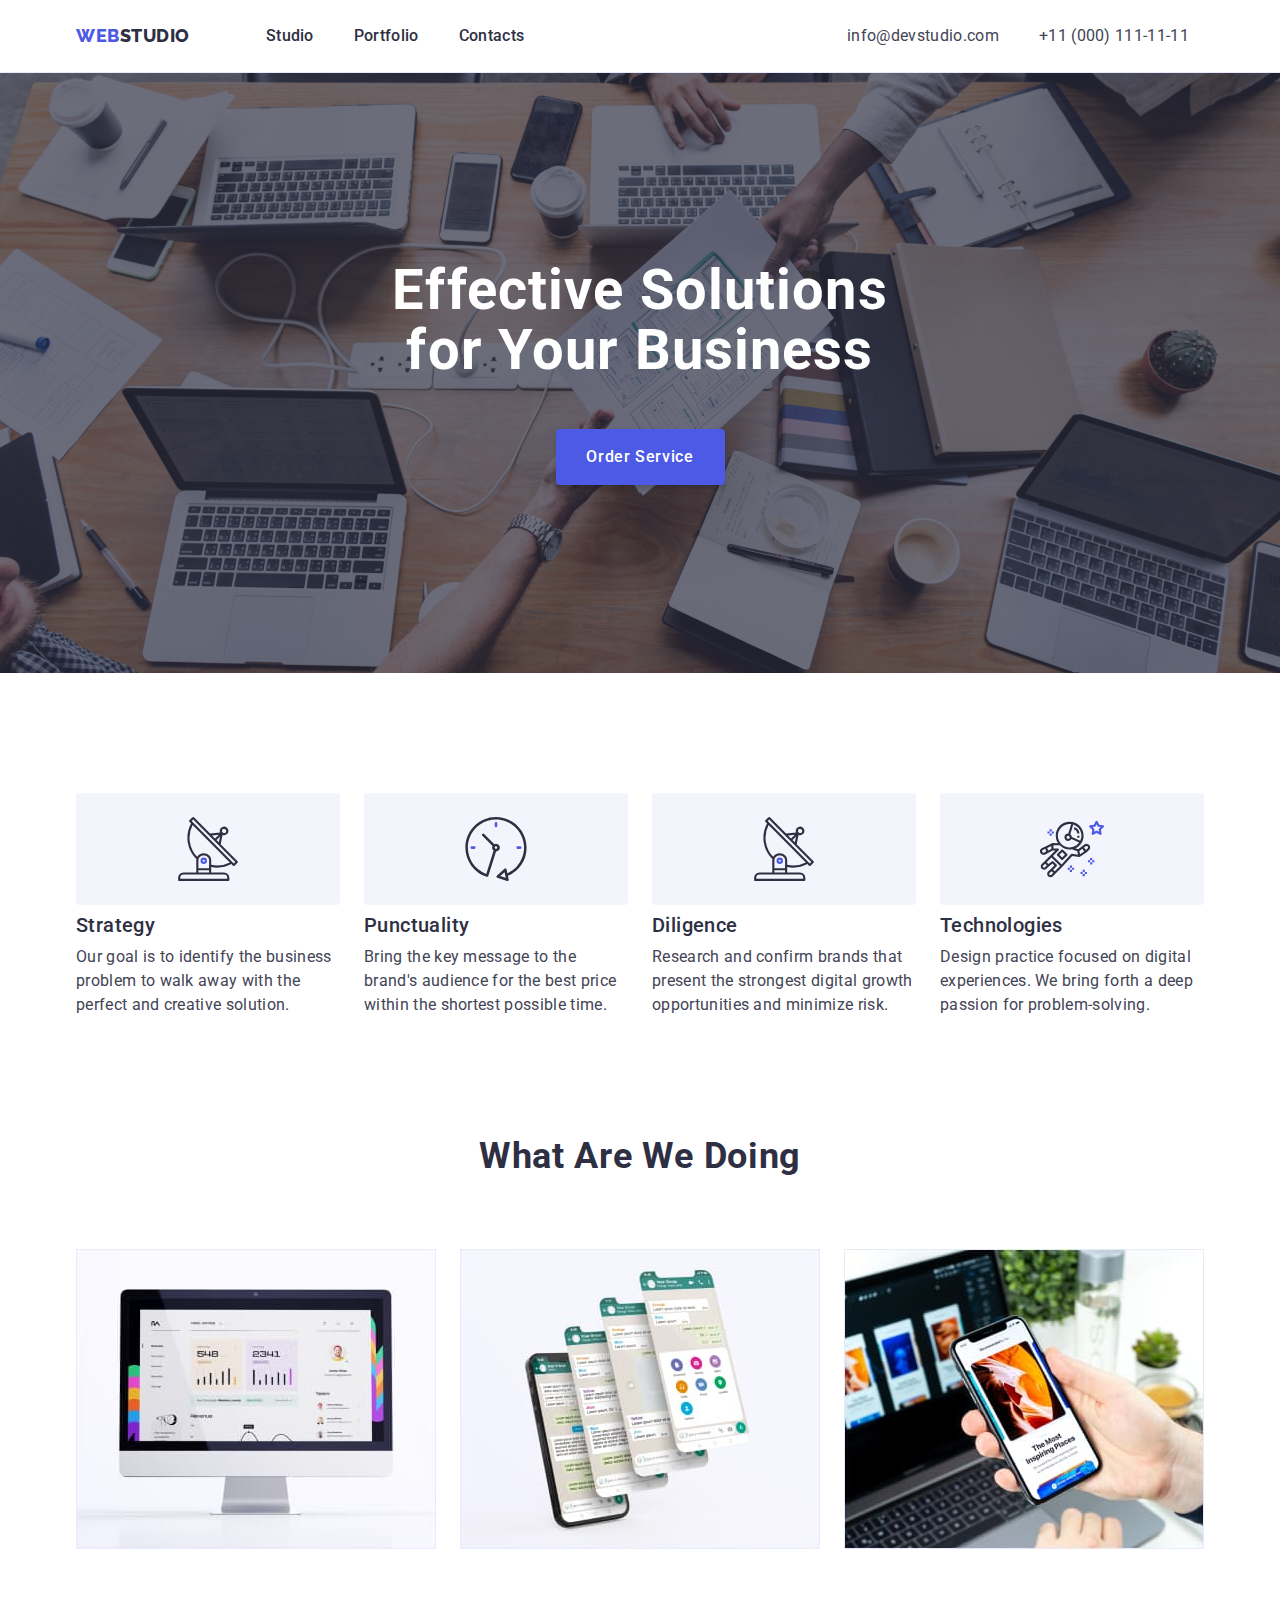
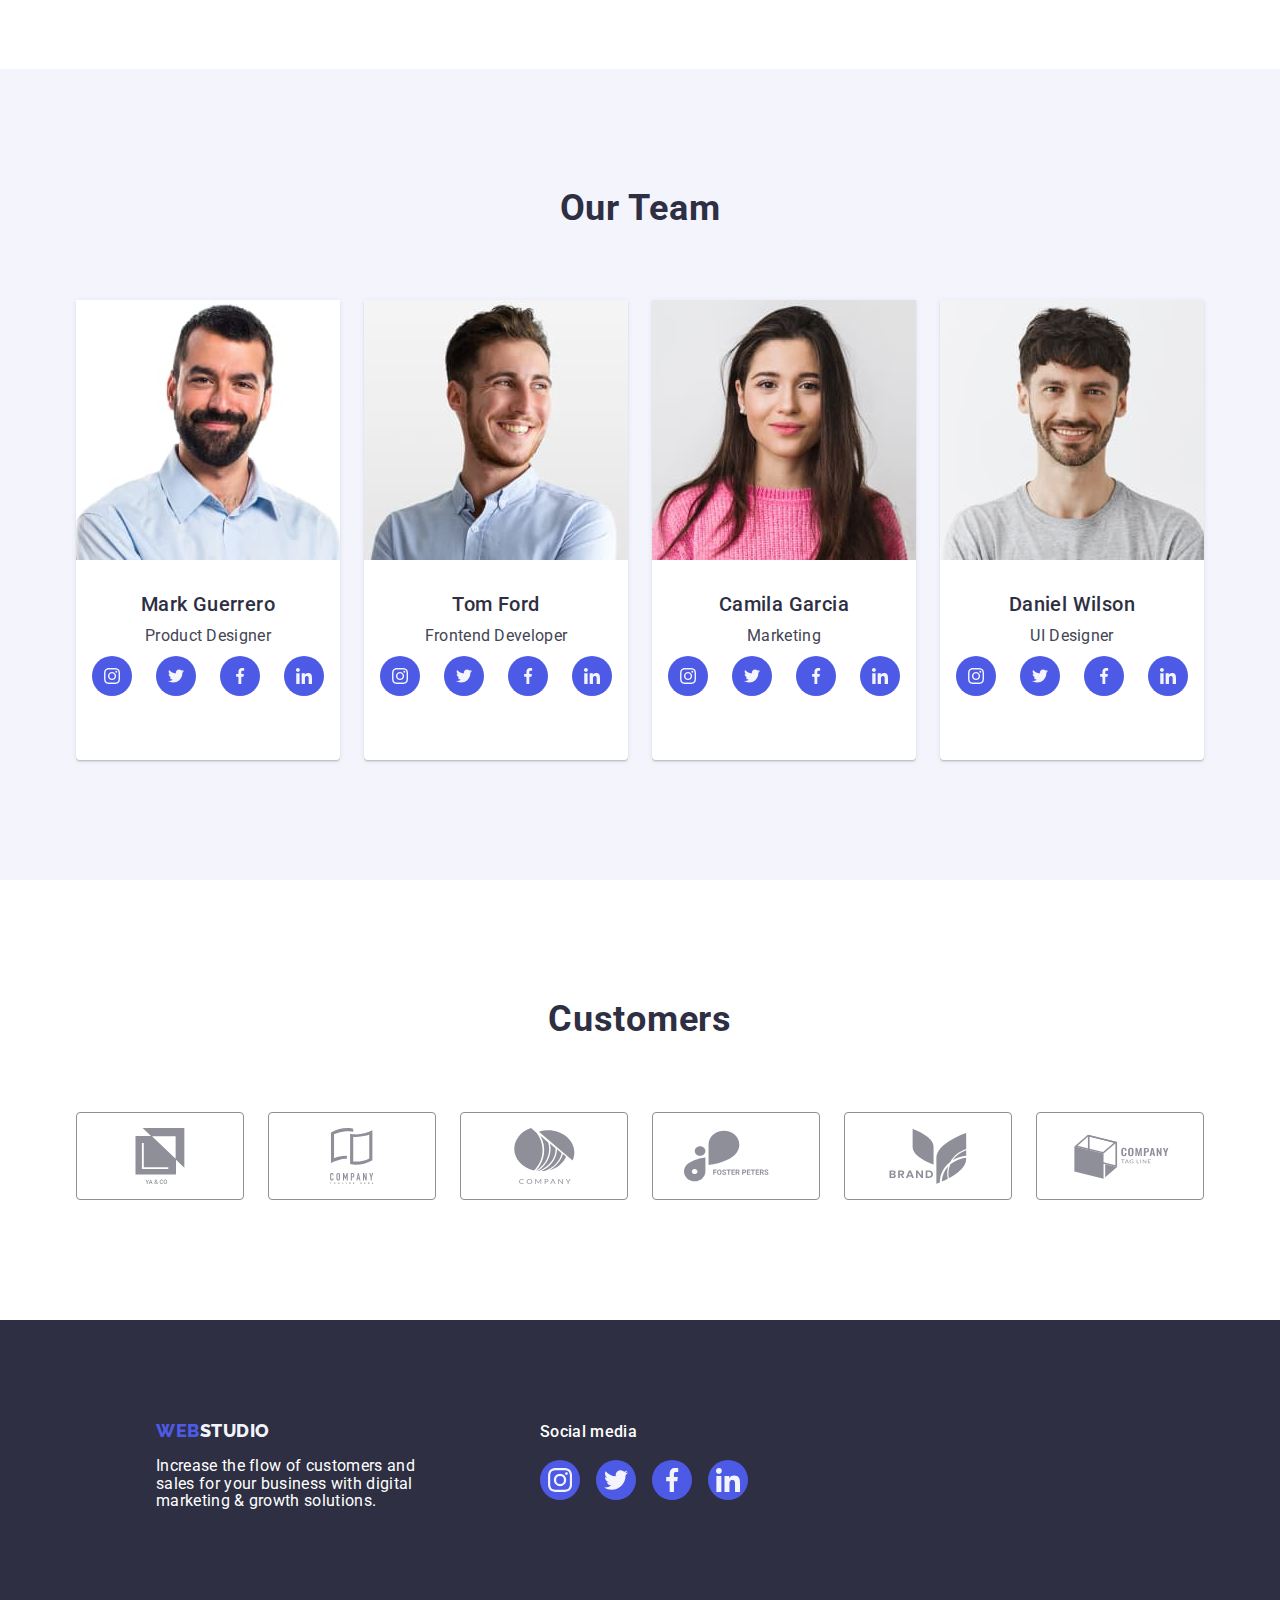
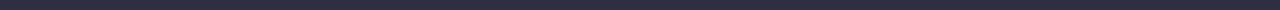
==== commit 57e32855: "fixes" ====
--- a/index.html
+++ b/index.html
@@ -517,70 +517,68 @@
 
     <!-- footer    -->
     <footer class="page-footer" id="contact">
-      <div class="footer-container container">
-        <div>
-          <a class="link footer-link" href="./index.html">
-            Web<span class="text">Studio</span>
-          </a>
-          <p class="desc-dark">
-            Increase the flow of customers and sales for your business with
-            digital marketing &amp; growth solutions.
-          </p>
-        </div>
-        <div>
-          <p class="media-title">Social media</p>
-          <!-- SOCIAL MEDIA -->
-          <ul class="media-footer-list list">
-            <li class="social-link">
-              <a
-                href="https://www.instagram.com"
-                target="_blank"
-                rel="noopener noreferrer"
-                aria-label="instagram icon"
-                class="footer-icon link">
-                <svg class="svg-icon" width="24" height="24">
-                  <use href="./images/icons.svg#icon-instagram"></use>
-                </svg>
-              </a>
-            </li>
-            <li class="social-link">
-              <a
-                href="https://twitter.com"
-                target="_blank"
-                rel="noopener noreferrer"
-                class="footer-icon link"
-                aria-label="twitter icon">
-                <svg class="svg-icon" width="24" height="24">
-                  <use href="./images/icons.svg#icon-twitter-1"></use>
-                </svg>
-              </a>
-            </li>
-            <li class="social-link">
-              <a
-                href="https://www.facebook.com"
-                target="_blank"
-                rel="noopener noreferrer"
-                class="footer-icon link"
-                aria-label="facebook icon">
-                <svg class="svg-icon" width="24" height="24">
-                  <use href="./images/icons.svg#icon-facebook"></use>
-                </svg>
-              </a>
-            </li>
-            <li class="social-link">
-              <a
-                href="https://www.linkedin.com"
-                target="_blank"
-                rel="noopener noreferrer"
-                class="footer-icon link"
-                aria-label="linkedin icon">
-                <svg class="svg-icon" width="24" height="24">
-                  <use href="./images/icons.svg#icon-linkedin"></use>
-                </svg>
-              </a>
-            </li>
-          </ul>
-        </div>
+      <div class="footer-container">
+        <a class="link footer-link" href="./index.html">
+          Web<span class="text">Studio</span>
+        </a>
+        <p class="desc-dark">
+          Increase the flow of customers and sales for your business with
+          digital marketing &amp; growth solutions.
+        </p>
+      </div>
+      <div>
+        <p class="media-title">Social media</p>
+        <!-- SOCIAL MEDIA -->
+        <ul class="media-footer-list list">
+          <li class="social-link">
+            <a
+              href="https://www.instagram.com"
+              target="_blank"
+              rel="noopener noreferrer"
+              aria-label="instagram icon"
+              class="footer-icon link">
+              <svg class="svg-icon" width="24" height="24">
+                <use href="./images/icons.svg#icon-instagram"></use>
+              </svg>
+            </a>
+          </li>
+          <li class="social-link">
+            <a
+              href="https://twitter.com"
+              target="_blank"
+              rel="noopener noreferrer"
+              class="footer-icon link"
+              aria-label="twitter icon">
+              <svg class="svg-icon" width="24" height="24">
+                <use href="./images/icons.svg#icon-twitter-1"></use>
+              </svg>
+            </a>
+          </li>
+          <li class="social-link">
+            <a
+              href="https://www.facebook.com"
+              target="_blank"
+              rel="noopener noreferrer"
+              class="footer-icon link"
+              aria-label="facebook icon">
+              <svg class="svg-icon" width="24" height="24">
+                <use href="./images/icons.svg#icon-facebook"></use>
+              </svg>
+            </a>
+          </li>
+          <li class="social-link">
+            <a
+              href="https://www.linkedin.com"
+              target="_blank"
+              rel="noopener noreferrer"
+              class="footer-icon link"
+              aria-label="linkedin icon">
+              <svg class="svg-icon" width="24" height="24">
+                <use href="./images/icons.svg#icon-linkedin"></use>
+              </svg>
+            </a>
+          </li>
+        </ul>
       </div>
     </footer>
   </body>
--- a/css/style.css
+++ b/css/style.css
@@ -18,6 +18,7 @@
 
   --indent: 24px;
 }
+
 * {
   box-sizing: border-box;
 }
@@ -464,13 +465,12 @@
   flex-direction: row;
   align-items: center;
   justify-content: center;
-
   gap: 24px;
-  flex-basis: calc((100% - 120px) / 6);
 }
 
 .pic-list-item {
   height: 88px;
+  width: calc((100% - 120px) / 6);
 }
 
 .logo-link {
@@ -503,6 +503,8 @@
 .page-footer {
   background-color: var(--color-navy-blue);
   padding: 100px 0;
+  display: flex;
+  align-items: baseline;
 }
 
 /* .foot-box {
@@ -555,15 +557,14 @@
   background-color: #2e2f42;
   letter-spacing: 0.02em;
   width: 264px;
+}
+
+/*  SOCIAL MEDIA SECTION  */
+
+.footer-container {
+  margin-left: 156px;
+  max-width: 264px;
   margin-right: 120px;
-}
-
-/*  SOCIAL MEDIA SECTION  */
-
-.footer-container {
-  display: flex;
-  align-items: baseline;
-  gap: 120px;
 }
 
 .media-title {
@@ -575,12 +576,12 @@
   margin-bottom: 16px;
 }
 
-.media-team-list {
+/* .media-team-list {
   display: flex;
   flex-direction: row;
   gap: 16px;
   align-items: flex-start;
-}
+} */
 
 /* PORTFOLIO BUTTON */
 
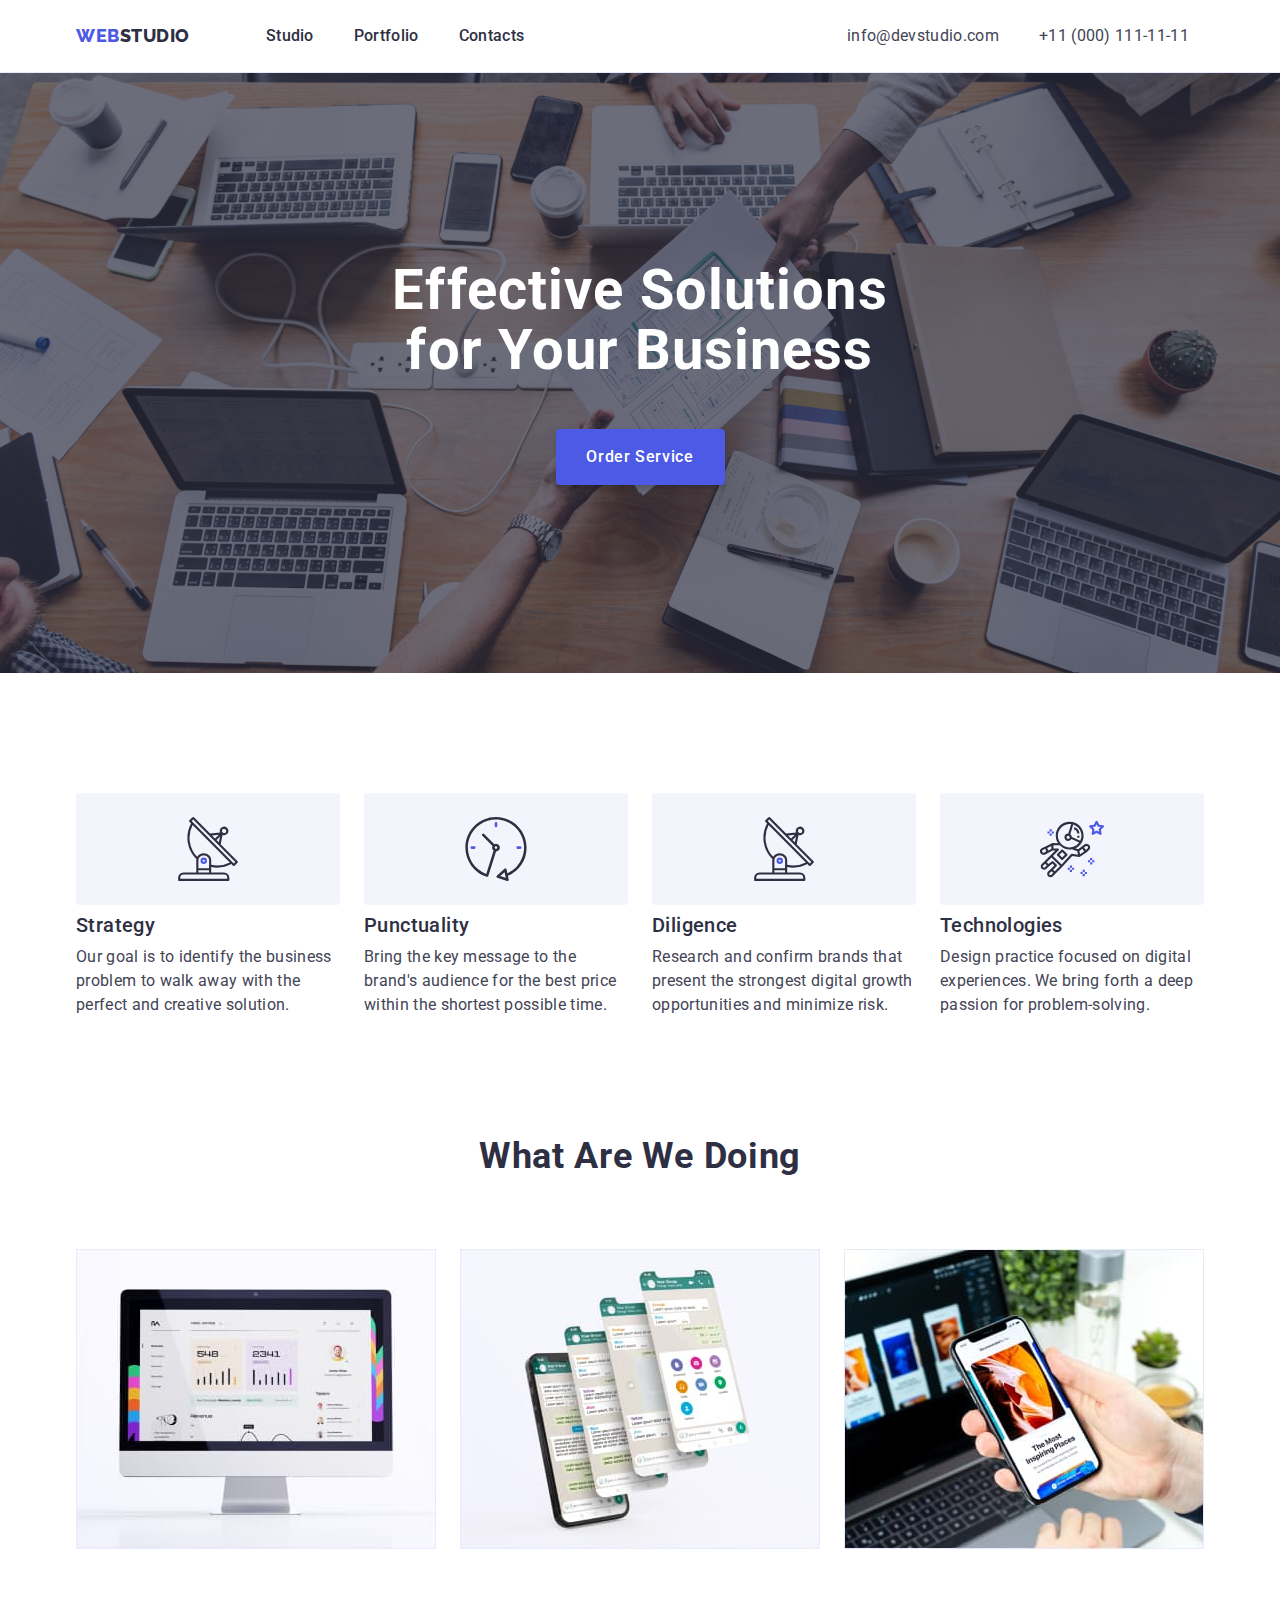
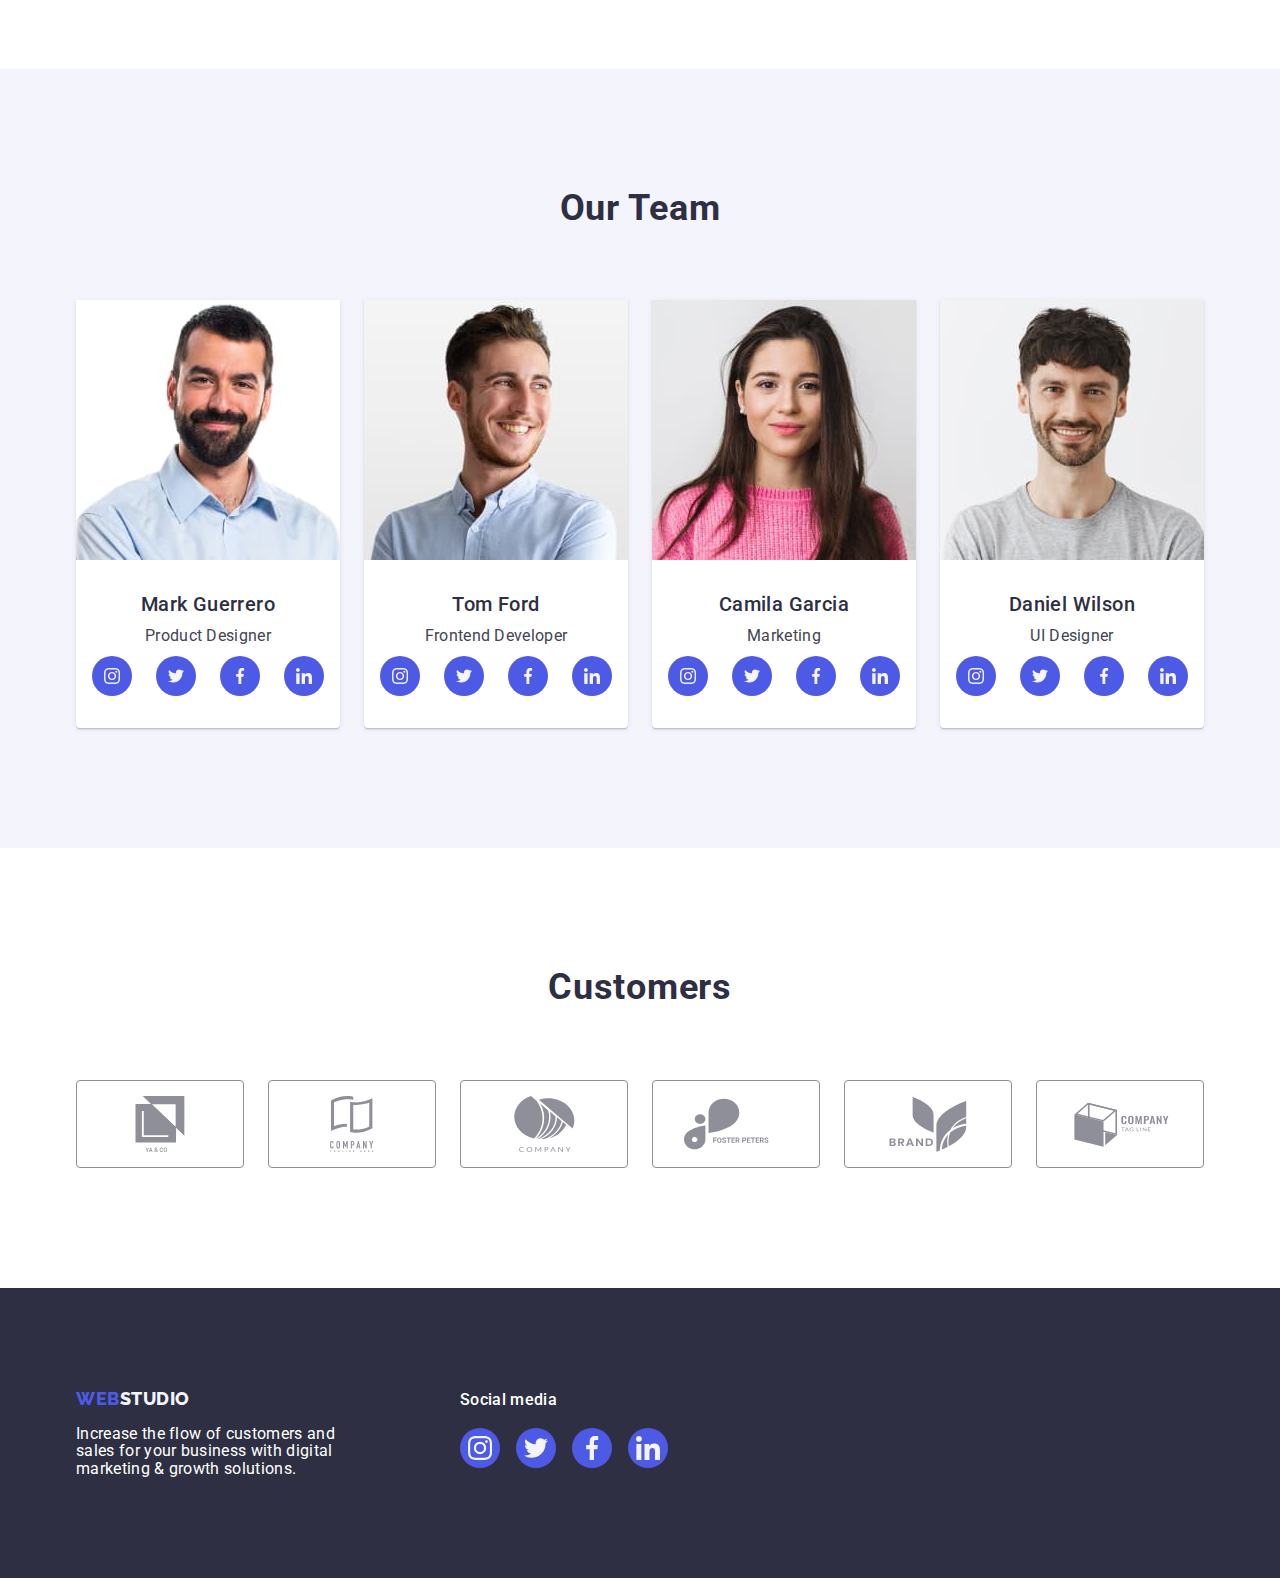
==== commit 272aa36a: "fix homework" ====
--- a/index.html
+++ b/index.html
@@ -517,68 +517,70 @@
 
     <!-- footer    -->
     <footer class="page-footer" id="contact">
-      <div class="footer-container">
-        <a class="link footer-link" href="./index.html">
-          Web<span class="text">Studio</span>
-        </a>
-        <p class="desc-dark">
-          Increase the flow of customers and sales for your business with
-          digital marketing &amp; growth solutions.
-        </p>
-      </div>
-      <div>
-        <p class="media-title">Social media</p>
-        <!-- SOCIAL MEDIA -->
-        <ul class="media-footer-list list">
-          <li class="social-link">
-            <a
-              href="https://www.instagram.com"
-              target="_blank"
-              rel="noopener noreferrer"
-              aria-label="instagram icon"
-              class="footer-icon link">
-              <svg class="svg-icon" width="24" height="24">
-                <use href="./images/icons.svg#icon-instagram"></use>
-              </svg>
-            </a>
-          </li>
-          <li class="social-link">
-            <a
-              href="https://twitter.com"
-              target="_blank"
-              rel="noopener noreferrer"
-              class="footer-icon link"
-              aria-label="twitter icon">
-              <svg class="svg-icon" width="24" height="24">
-                <use href="./images/icons.svg#icon-twitter-1"></use>
-              </svg>
-            </a>
-          </li>
-          <li class="social-link">
-            <a
-              href="https://www.facebook.com"
-              target="_blank"
-              rel="noopener noreferrer"
-              class="footer-icon link"
-              aria-label="facebook icon">
-              <svg class="svg-icon" width="24" height="24">
-                <use href="./images/icons.svg#icon-facebook"></use>
-              </svg>
-            </a>
-          </li>
-          <li class="social-link">
-            <a
-              href="https://www.linkedin.com"
-              target="_blank"
-              rel="noopener noreferrer"
-              class="footer-icon link"
-              aria-label="linkedin icon">
-              <svg class="svg-icon" width="24" height="24">
-                <use href="./images/icons.svg#icon-linkedin"></use>
-              </svg>
-            </a>
-          </li>
-        </ul>
+      <div class="footer-container container">
+        <div class="foot-box">
+          <a class="link footer-link" href="./index.html">
+            Web<span class="text">Studio</span>
+          </a>
+          <p class="desc-dark">
+            Increase the flow of customers and sales for your business with
+            digital marketing &amp; growth solutions.
+          </p>
+        </div>
+        <div class="footer-media">
+          <p class="media-title">Social media</p>
+          <!-- SOCIAL MEDIA -->
+          <ul class="media-footer-list list">
+            <li class="social-link">
+              <a
+                href="https://www.instagram.com"
+                target="_blank"
+                rel="noopener noreferrer"
+                aria-label="instagram icon"
+                class="footer-icon link">
+                <svg class="svg-icon" width="24" height="24">
+                  <use href="./images/icons.svg#icon-instagram"></use>
+                </svg>
+              </a>
+            </li>
+            <li class="social-link">
+              <a
+                href="https://twitter.com"
+                target="_blank"
+                rel="noopener noreferrer"
+                class="footer-icon link"
+                aria-label="twitter icon">
+                <svg class="svg-icon" width="24" height="24">
+                  <use href="./images/icons.svg#icon-twitter-1"></use>
+                </svg>
+              </a>
+            </li>
+            <li class="social-link">
+              <a
+                href="https://www.facebook.com"
+                target="_blank"
+                rel="noopener noreferrer"
+                class="footer-icon link"
+                aria-label="facebook icon">
+                <svg class="svg-icon" width="24" height="24">
+                  <use href="./images/icons.svg#icon-facebook"></use>
+                </svg>
+              </a>
+            </li>
+            <li class="social-link">
+              <a
+                href="https://www.linkedin.com"
+                target="_blank"
+                rel="noopener noreferrer"
+                class="footer-icon link"
+                aria-label="linkedin icon">
+                <svg class="svg-icon" width="24" height="24">
+                  <use href="./images/icons.svg#icon-linkedin"></use>
+                </svg>
+              </a>
+            </li>
+          </ul>
+        </div>
       </div>
     </footer>
   </body>
--- a/css/style.css
+++ b/css/style.css
@@ -18,7 +18,6 @@
 
   --indent: 24px;
 }
-
 * {
   box-sizing: border-box;
 }
@@ -303,9 +302,9 @@
   border-radius: 4px;
 }
 
-.icon {
+/* .icon {
   margin: 24px 100px;
-}
+} */
 
 .title-centre {
   text-align: center;
@@ -427,11 +426,7 @@
 
 .team-list-item {
   background-color: var(--color-white);
-  display: flex;
-  flex-direction: column;
-  justify-content: center;
-  align-items: center;
-  padding: 0px 0px 32px;
+
   box-shadow: 0px 1px 6px rgba(46, 47, 66, 0.08),
     0px 1px 1px rgba(46, 47, 66, 0.16), 0px 2px 1px rgba(46, 47, 66, 0.08);
   border-radius: 0px 0px 4px 4px;
@@ -503,13 +498,11 @@
 .page-footer {
   background-color: var(--color-navy-blue);
   padding: 100px 0;
-  display: flex;
-  align-items: baseline;
-}
-
-/* .foot-box {
+}
+
+.foot-box {
   margin-right: 120px;
-
+}
 
 /* social media */
 
@@ -552,7 +545,7 @@
 .desc-dark {
   font-weight: 400;
   font-size: 16px;
-  line-height: 1.11;
+  line-height: 1.1;
   color: var(--color-white);
   background-color: #2e2f42;
   letter-spacing: 0.02em;
@@ -562,9 +555,7 @@
 /*  SOCIAL MEDIA SECTION  */
 
 .footer-container {
-  margin-left: 156px;
-  max-width: 264px;
-  margin-right: 120px;
+  display: flex;
 }
 
 .media-title {
@@ -575,13 +566,6 @@
   color: var(--color-white);
   margin-bottom: 16px;
 }
-
-/* .media-team-list {
-  display: flex;
-  flex-direction: row;
-  gap: 16px;
-  align-items: flex-start;
-} */
 
 /* PORTFOLIO BUTTON */
 
